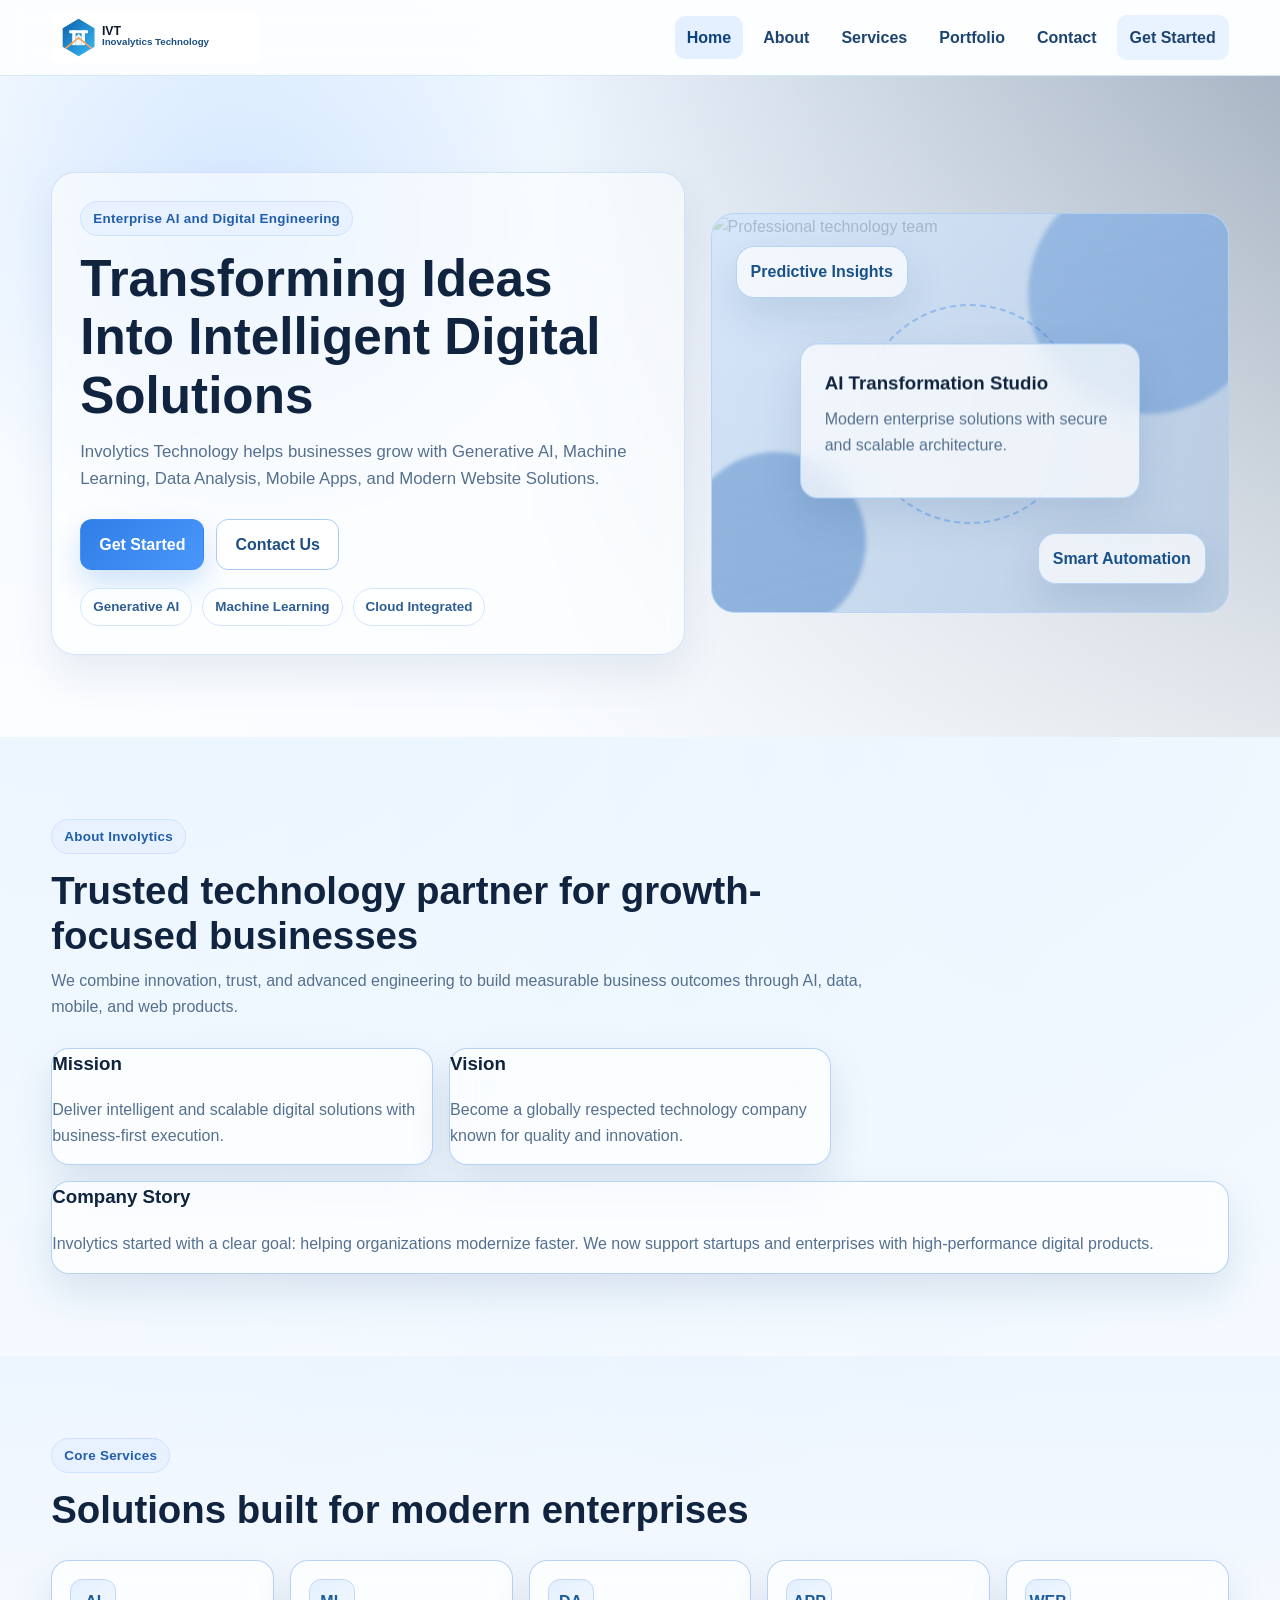
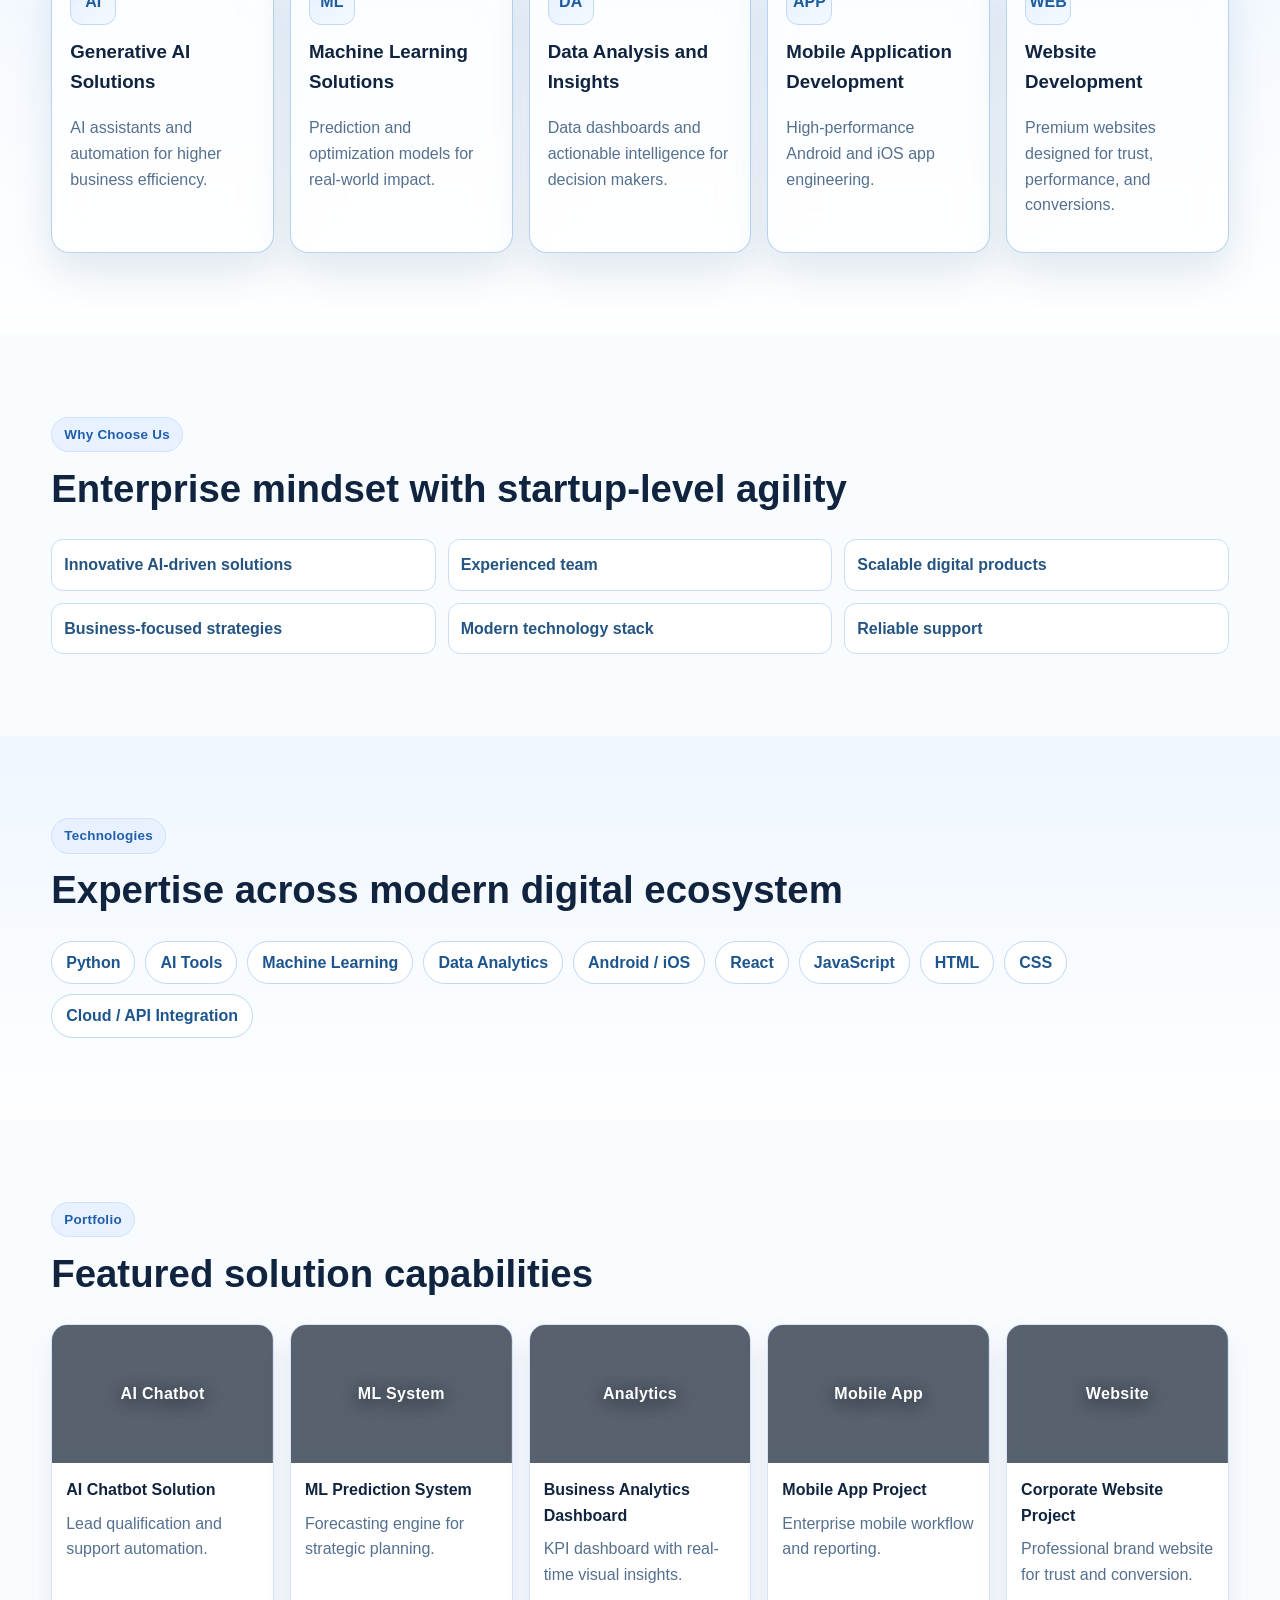
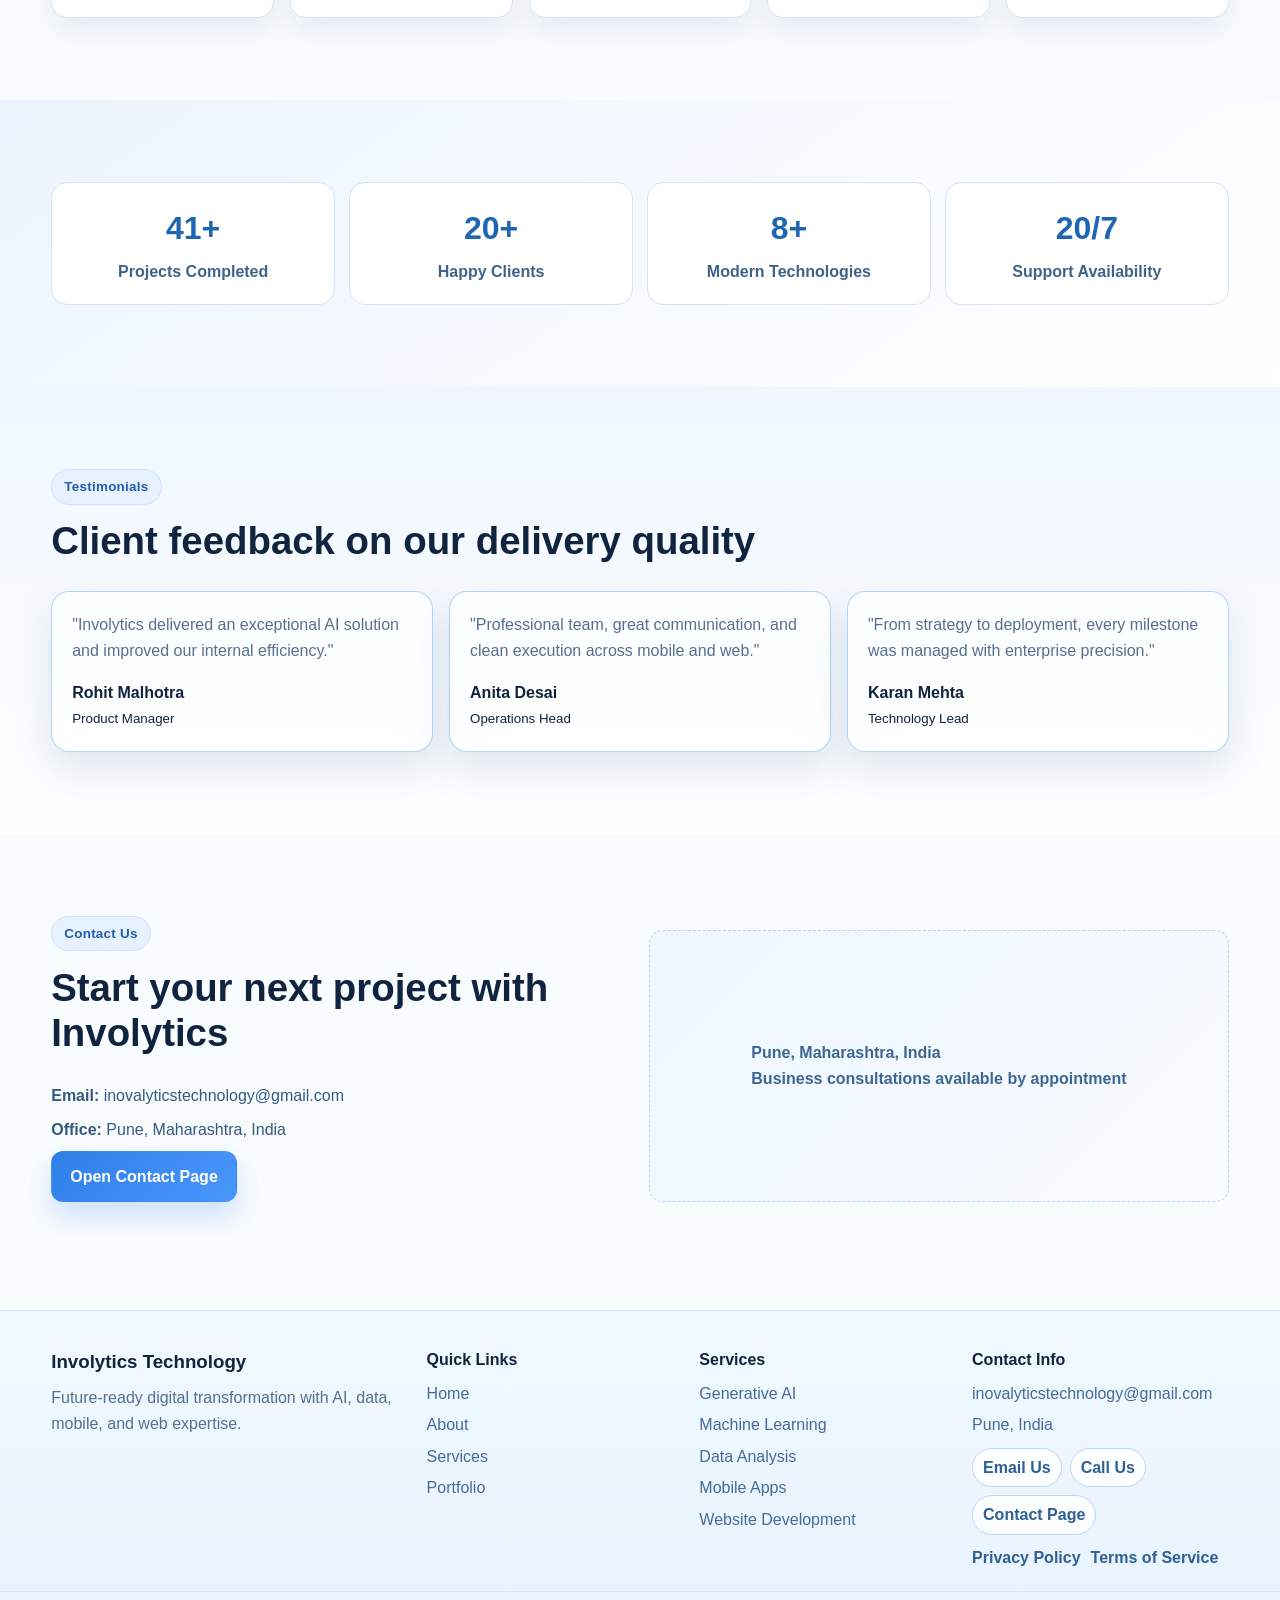
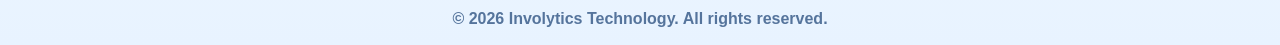
==== index.html @ a097fc25 "Add IVT website files" ====
<!DOCTYPE html>
<html lang="en">
<head>
  <meta charset="UTF-8" />
  <meta name="viewport" content="width=device-width, initial-scale=1.0" />
  <link rel="icon" type="image/svg+xml" href="images/logo.svg" />
  <title>Involytics Technology | Intelligent Digital Solutions</title>
  <meta name="description" content="Involytics Technology delivers Generative AI, Machine Learning, Data Analytics, Mobile Apps, and Website Development solutions." />
  <link rel="stylesheet" href="css/style.css?v=2" />
</head>
<body>
  <header class="site-header">
    <div class="container nav-wrap">
      <a href="index.html" class="brand" aria-label="Involytics Technology Home">
        <img src="images/logo.svg" alt="IVT logo" class="brand-logo" />
      </a>
      <button class="nav-toggle" type="button" data-nav-toggle aria-label="Open menu">Menu</button>
      <nav class="site-nav" data-nav>
        <a href="index.html">Home</a>
        <a href="about.html">About</a>
        <a href="services.html">Services</a>
        <a href="portfolio.html">Portfolio</a>
        <a href="contact.html">Contact</a>
        <a href="contact.html" class="btn btn-nav">Get Started</a>
      </nav>
    </div>
  </header>

  <main>
    <section class="hero section" id="home">
      <div class="container hero-grid">
        <div class="hero-content reveal">
          <p class="eyebrow">Enterprise AI and Digital Engineering</p>
          <h1>Transforming Ideas Into Intelligent Digital Solutions</h1>
          <p class="lead">Involytics Technology helps businesses grow with Generative AI, Machine Learning, Data Analysis, Mobile Apps, and Modern Website Solutions.</p>
          <div class="hero-actions">
            <a href="contact.html" class="btn btn-primary">Get Started</a>
            <a href="contact.html" class="btn btn-secondary">Contact Us</a>
          </div>
          <div class="hero-badges">
            <span>Generative AI</span>
            <span>Machine Learning</span>
            <span>Cloud Integrated</span>
          </div>
        </div>
        <div class="hero-visual reveal">
          <div class="blob blob-a"></div>
          <div class="blob blob-b"></div>
          <div class="glass-card visual-main">
            <h3>AI Transformation Studio</h3>
            <p>Modern enterprise solutions with secure and scalable architecture.</p>
          </div>
          <div class="glass-card visual-mini top">Predictive Insights</div>
          <div class="glass-card visual-mini bottom">Smart Automation</div>
          <img class="hero-photo" src="https://images.unsplash.com/photo-1552664730-d307ca884978?auto=format&fit=crop&w=1200&q=80" alt="Professional technology team" /><div class="ring"></div>
        </div>
      </div>
    </section>

    <section class="section">
      <div class="container">
        <div class="section-head reveal">
          <p class="eyebrow">About Involytics</p>
          <h2>Trusted technology partner for growth-focused businesses</h2>
          <p>We combine innovation, trust, and advanced engineering to build measurable business outcomes through AI, data, mobile, and web products.</p>
        </div>
        <div class="about-grid">
          <article class="glass-card reveal"><h3>Mission</h3><p>Deliver intelligent and scalable digital solutions with business-first execution.</p></article>
          <article class="glass-card reveal"><h3>Vision</h3><p>Become a globally respected technology company known for quality and innovation.</p></article>
          <article class="glass-card reveal about-story"><h3>Company Story</h3><p>Involytics started with a clear goal: helping organizations modernize faster. We now support startups and enterprises with high-performance digital products.</p></article>
        </div>
      </div>
    </section>

    <section class="section section-alt">
      <div class="container">
        <div class="section-head reveal">
          <p class="eyebrow">Core Services</p>
          <h2>Solutions built for modern enterprises</h2>
        </div>
        <div class="cards-grid service-grid">
          <article class="glass-card reveal service-card"><span class="icon">AI</span><h3>Generative AI Solutions</h3><p>AI assistants and automation for higher business efficiency.</p></article>
          <article class="glass-card reveal service-card"><span class="icon">ML</span><h3>Machine Learning Solutions</h3><p>Prediction and optimization models for real-world impact.</p></article>
          <article class="glass-card reveal service-card"><span class="icon">DA</span><h3>Data Analysis and Insights</h3><p>Data dashboards and actionable intelligence for decision makers.</p></article>
          <article class="glass-card reveal service-card"><span class="icon">APP</span><h3>Mobile Application Development</h3><p>High-performance Android and iOS app engineering.</p></article>
          <article class="glass-card reveal service-card"><span class="icon">WEB</span><h3>Website Development</h3><p>Premium websites designed for trust, performance, and conversions.</p></article>
        </div>
      </div>
    </section>

    <section class="section" id="why">
      <div class="container">
        <div class="section-head reveal">
          <p class="eyebrow">Why Choose Us</p>
          <h2>Enterprise mindset with startup-level agility</h2>
        </div>
        <div class="chips-grid reveal">
          <span>Innovative AI-driven solutions</span>
          <span>Experienced team</span>
          <span>Scalable digital products</span>
          <span>Business-focused strategies</span>
          <span>Modern technology stack</span>
          <span>Reliable support</span>
        </div>
      </div>
    </section>

    <section class="section section-alt" id="technologies">
      <div class="container">
        <div class="section-head reveal">
          <p class="eyebrow">Technologies</p>
          <h2>Expertise across modern digital ecosystem</h2>
        </div>
        <div class="tech-grid reveal">
          <span>Python</span><span>AI Tools</span><span>Machine Learning</span><span>Data Analytics</span><span>Android / iOS</span><span>React</span><span>JavaScript</span><span>HTML</span><span>CSS</span><span>Cloud / API Integration</span>
        </div>
      </div>
    </section>

    <section class="section" id="portfolio">
      <div class="container">
        <div class="section-head reveal">
          <p class="eyebrow">Portfolio</p>
          <h2>Featured solution capabilities</h2>
        </div>
        <div class="cards-grid portfolio-grid">
          <article class="project-card reveal"><div class="project-image" style="background-image:linear-gradient(rgba(7,22,42,.68),rgba(7,22,42,.68)),url('https://images.unsplash.com/photo-1531297484001-80022131f5a1?auto=format&fit=crop&w=1200&q=80')">AI Chatbot</div><div class="project-body"><h3>AI Chatbot Solution</h3><p>Lead qualification and support automation.</p></div></article>
          <article class="project-card reveal"><div class="project-image" style="background-image:linear-gradient(rgba(7,22,42,.68),rgba(7,22,42,.68)),url('https://images.unsplash.com/photo-1515879218367-8466d910aaa4?auto=format&fit=crop&w=1200&q=80')">ML System</div><div class="project-body"><h3>ML Prediction System</h3><p>Forecasting engine for strategic planning.</p></div></article>
          <article class="project-card reveal"><div class="project-image" style="background-image:linear-gradient(rgba(7,22,42,.68),rgba(7,22,42,.68)),url('https://images.unsplash.com/photo-1460925895917-afdab827c52f?auto=format&fit=crop&w=1200&q=80')">Analytics</div><div class="project-body"><h3>Business Analytics Dashboard</h3><p>KPI dashboard with real-time visual insights.</p></div></article>
          <article class="project-card reveal"><div class="project-image" style="background-image:linear-gradient(rgba(7,22,42,.68),rgba(7,22,42,.68)),url('https://images.unsplash.com/photo-1526498460520-4c246339dccb?auto=format&fit=crop&w=1200&q=80')">Mobile App</div><div class="project-body"><h3>Mobile App Project</h3><p>Enterprise mobile workflow and reporting.</p></div></article>
          <article class="project-card reveal"><div class="project-image" style="background-image:linear-gradient(rgba(7,22,42,.68),rgba(7,22,42,.68)),url('https://images.unsplash.com/photo-1461749280684-dccba630e2f6?auto=format&fit=crop&w=1200&q=80')">Website</div><div class="project-body"><h3>Corporate Website Project</h3><p>Professional brand website for trust and conversion.</p></div></article>
        </div>
      </div>
    </section>

    <section class="section stats-section" id="stats">
      <div class="container stats-grid reveal">
        <article class="stat-card"><h3 data-counter="50">0</h3><p>Projects Completed</p></article>
        <article class="stat-card"><h3 data-counter="25">0</h3><p>Happy Clients</p></article>
        <article class="stat-card"><h3 data-counter="10">0</h3><p>Modern Technologies</p></article>
        <article class="stat-card"><h3 data-counter="24">0</h3><p>Support Availability</p></article>
      </div>
    </section>

    <section class="section section-alt" id="testimonials">
      <div class="container">
        <div class="section-head reveal">
          <p class="eyebrow">Testimonials</p>
          <h2>Client feedback on our delivery quality</h2>
        </div>
        <div class="cards-grid testimonial-grid">
          <article class="glass-card reveal testimonial-card"><p>"Involytics delivered an exceptional AI solution and improved our internal efficiency."</p><h4>Rohit Malhotra</h4><small>Product Manager</small></article>
          <article class="glass-card reveal testimonial-card"><p>"Professional team, great communication, and clean execution across mobile and web."</p><h4>Anita Desai</h4><small>Operations Head</small></article>
          <article class="glass-card reveal testimonial-card"><p>"From strategy to deployment, every milestone was managed with enterprise precision."</p><h4>Karan Mehta</h4><small>Technology Lead</small></article>
        </div>
      </div>
    </section>

    <section class="section" id="contact-preview">
      <div class="container contact-grid">
        <div class="contact-info reveal">
          <div class="section-head"><p class="eyebrow">Contact Us</p><h2>Start your next project with Involytics</h2></div>
          <ul>
            <li><strong>Email:</strong> inovalyticstechnology@gmail.com</li>
            
            <li><strong>Office:</strong> Pune, Maharashtra, India</li>
          </ul>
          <a class="btn btn-primary" href="contact.html">Open Contact Page</a>
        </div>
        <div class="map-placeholder reveal">Pune, Maharashtra, India<br />Business consultations available by appointment</div>
      </div>
    </section>
  </main>

  <footer class="site-footer">
    <div class="container footer-grid">
      <div>
        <h3>Involytics Technology</h3>
        <p>Future-ready digital transformation with AI, data, mobile, and web expertise.</p>
      </div>
      <div>
        <h4>Quick Links</h4>
        <ul>
          <li><a href="index.html">Home</a></li>
          <li><a href="about.html">About</a></li>
          <li><a href="services.html">Services</a></li>
          <li><a href="portfolio.html">Portfolio</a></li>
        </ul>
      </div>
      <div>
        <h4>Services</h4>
        <ul>
          <li>Generative AI</li><li>Machine Learning</li><li>Data Analysis</li><li>Mobile Apps</li><li>Website Development</li>
        </ul>
      </div>
      <div>
        <h4>Contact Info</h4>
        <ul>
          <li>inovalyticstechnology@gmail.com</li>
          
          <li>Pune, India</li>
        </ul>
        <div class="social-row"><a href="mailto:inovalyticstechnology@gmail.com">Email Us</a><a href="tel:+919000000000">Call Us</a><a href="contact.html">Contact Page</a></div>
        <div class="legal-links"><a href="privacy.html">Privacy Policy</a><a href="terms.html">Terms of Service</a></div>
      </div>
    </div>
    <div class="copyright">&copy; 2026 Involytics Technology. All rights reserved.</div>
  </footer>

  <button class="back-to-top" data-back-to-top type="button" aria-label="Back to top">Top</button>
  <script src="js/main.js"></script>
</body>
</html>
---- css/style.css ----
:root {
  --bg: #f9fcff;
  --bg-soft: #f1f7ff;
  --surface: rgba(255, 255, 255, 0.7);
  --surface-strong: #ffffff;
  --text: #10243f;
  --muted: #55708f;
  --line: #d9e8f8;
  --primary: #2f7fe8;
  --primary-soft: #e8f1ff;
  --glow: rgba(47, 127, 232, 0.16);
  --shadow: 0 18px 42px rgba(19, 63, 112, 0.12);
}

* {
  box-sizing: border-box;
}

html {
  scroll-behavior: smooth;
}

body {
  margin: 0;
  font-family: "Segoe UI", "Helvetica Neue", Arial, sans-serif;
  color: var(--text);
  background: radial-gradient(circle at 8% 8%, #e9f4ff 0, transparent 30%),
    radial-gradient(circle at 85% 15%, #eef7ff 0, transparent 28%),
    var(--bg);
  line-height: 1.6;
}

a {
  color: inherit;
  text-decoration: none;
}

.container {
  width: min(1180px, 92%);
  margin: 0 auto;
}

.section {
  padding: 82px 0;
}

.section-alt {
  background: linear-gradient(180deg, rgba(227, 239, 255, 0.45), rgba(255, 255, 255, 0.85));
}

.section-head {
  max-width: 820px;
  margin-bottom: 28px;
}

.eyebrow {
  display: inline-flex;
  padding: 6px 12px;
  border-radius: 999px;
  background: var(--primary-soft);
  border: 1px solid #cfe2ff;
  color: #215eab;
  font-weight: 700;
  font-size: 0.84rem;
  letter-spacing: 0.02em;
}

h1,
h2,
h3,
h4,
p {
  margin-top: 0;
}

h1 {
  font-size: clamp(2rem, 4vw, 3.4rem);
  line-height: 1.14;
  margin-bottom: 14px;
}

h2 {
  font-size: clamp(1.7rem, 3vw, 2.5rem);
  line-height: 1.18;
  margin-bottom: 10px;
}

p {
  color: var(--muted);
}

.lead {
  font-size: 1.05rem;
  max-width: 700px;
}

.site-header {
  position: sticky;
  top: 0;
  z-index: 1200;
  backdrop-filter: blur(12px);
  background: rgba(255, 255, 255, 0.8);
  border-bottom: 1px solid rgba(194, 218, 246, 0.65);
}

.nav-wrap {
  display: flex;
  align-items: center;
  justify-content: space-between;
  gap: 14px;
  padding: 12px 0;
}

.brand {
  display: inline-flex;
  align-items: center;
}

.brand-logo {
  display: block;
  width: 208px;
  height: auto;
}

.site-nav {
  display: flex;
  align-items: center;
  gap: 8px;
}

.site-nav a {
  padding: 9px 12px;
  font-weight: 600;
  border-radius: 10px;
  color: #1d4470;
  transition: 0.24s ease;
}

.site-nav a:hover {
  background: #ecf4ff;
  color: #0d3f77;
}

.nav-toggle {
  display: none;
  border: 1px solid #b6d2f5;
  background: #f4f9ff;
  border-radius: 9px;
  padding: 8px 12px;
  color: #25588f;
  font-weight: 700;
}

.btn {
  display: inline-flex;
  align-items: center;
  justify-content: center;
  padding: 12px 18px;
  border-radius: 12px;
  font-weight: 700;
  border: 1px solid transparent;
  transition: transform 0.24s ease, box-shadow 0.24s ease, background 0.24s ease;
}

.btn:hover {
  transform: translateY(-1px);
}

.btn-primary {
  background: linear-gradient(135deg, #2f7fe8, #4a97fb);
  color: #fff;
  box-shadow: 0 14px 28px rgba(47, 127, 232, 0.22);
}

.btn-primary:hover {
  box-shadow: 0 18px 34px rgba(47, 127, 232, 0.32);
}

.btn-secondary {
  border-color: #a9cbf5;
  background: rgba(255, 255, 255, 0.8);
  color: #1e4f84;
}

.btn-nav {
  background: #e9f2ff;
  color: #1f4e83;
}

.hero {
  position: relative;
  overflow: hidden;
  isolation: isolate;
  padding-top: 96px;
}

.hero::before {
  content: "";
  position: absolute;
  inset: 0;
  background:
    linear-gradient(90deg, rgba(244, 249, 255, 0.92) 0%, rgba(235, 244, 255, 0.74) 42%, rgba(18, 44, 78, 0.44) 100%),
    url("https://images.unsplash.com/photo-1497366754035-f200968a6e72?auto=format&fit=crop&w=1600&q=80") center/cover no-repeat;
  opacity: 0.82;
  z-index: -2;
}

.hero::after {
  content: "";
  position: absolute;
  inset: 0;
  background:
    radial-gradient(circle at 18% 22%, rgba(92, 164, 255, 0.2), transparent 28%),
    linear-gradient(180deg, rgba(255, 255, 255, 0.08), rgba(255, 255, 255, 0.72));
  z-index: -1;
}

.hero-grid {
  display: grid;
  grid-template-columns: 1.1fr 0.9fr;
  gap: 26px;
  align-items: center;
}

.hero-content {
  padding: 28px;
  border: 1px solid rgba(196, 219, 245, 0.75);
  border-radius: 24px;
  background: rgba(255, 255, 255, 0.56);
  backdrop-filter: blur(10px);
  box-shadow: 0 20px 42px rgba(18, 57, 100, 0.08);
}

.hero-actions {
  display: flex;
  flex-wrap: wrap;
  gap: 12px;
  margin-top: 26px;
}

.hero-badges {
  display: flex;
  flex-wrap: wrap;
  gap: 10px;
  margin-top: 18px;
}

.hero-badges span {
  background: rgba(255, 255, 255, 0.68);
  border: 1px solid #d2e5ff;
  color: #2e5e95;
  padding: 7px 12px;
  border-radius: 999px;
  font-size: 0.84rem;
  font-weight: 700;
}

.hero-visual {
  position: relative;
  min-height: 400px;
  border-radius: 24px;
  overflow: hidden;
  background: linear-gradient(165deg, rgba(210, 229, 252, 0.7), rgba(128, 171, 219, 0.36));
  border: 1px solid rgba(175, 209, 245, 0.75);
}

.blob {
  position: absolute;
  border-radius: 50%;
  filter: blur(2px);
}

.blob-a {
  width: 240px;
  height: 240px;
  background: rgba(67, 129, 205, 0.38);
  top: -40px;
  right: -40px;
}

.blob-b {
  width: 180px;
  height: 180px;
  background: rgba(28, 96, 182, 0.34);
  bottom: -20px;
  left: -26px;
}

.ring {
  position: absolute;
  width: 220px;
  height: 220px;
  border-radius: 50%;
  border: 2px dashed rgba(47, 127, 232, 0.35);
  top: 90px;
  left: 50%;
  transform: translateX(-50%);
  animation: spin 24s linear infinite;
}

.glass-card {
  background: var(--surface);
  border: 1px solid rgba(175, 207, 242, 0.9);
  box-shadow: var(--shadow);
  backdrop-filter: blur(14px);
  border-radius: 18px;
}

.visual-main {
  position: absolute;
  width: min(82%, 340px);
  left: 50%;
  top: 52%;
  transform: translate(-50%, -50%);
  padding: 24px;
  z-index: 3;
}

.visual-main h3 {
  margin-bottom: 8px;
}

.visual-mini {
  position: absolute;
  padding: 12px 14px;
  font-weight: 700;
  color: #19518a;
  z-index: 4;
}

.visual-mini.top {
  top: 32px;
  left: 24px;
}

.visual-mini.bottom {
  bottom: 28px;
  right: 22px;
}

.about-grid {
  display: grid;
  grid-template-columns: repeat(3, minmax(0, 1fr));
  gap: 16px;
}

.about-story {
  grid-column: span 3;
}

.cards-grid {
  display: grid;
  grid-template-columns: repeat(3, minmax(0, 1fr));
  gap: 16px;
}

.service-grid {
  grid-template-columns: repeat(5, minmax(0, 1fr));
}

.service-card {
  padding: 18px;
}

.icon {
  width: 46px;
  height: 46px;
  display: grid;
  place-items: center;
  border-radius: 12px;
  background: linear-gradient(145deg, #e4f0ff, #f4f9ff);
  border: 1px solid #bfd9f7;
  color: #1e5d9d;
  font-weight: 800;
  margin-bottom: 12px;
}

.chips-grid {
  display: grid;
  grid-template-columns: repeat(3, minmax(0, 1fr));
  gap: 12px;
}

.chips-grid span {
  border: 1px solid #c9ddf5;
  background: #fff;
  border-radius: 12px;
  padding: 12px;
  font-weight: 600;
  color: #255480;
}

.tech-grid {
  display: flex;
  flex-wrap: wrap;
  gap: 10px;
}

.tech-grid span {
  border-radius: 999px;
  border: 1px solid #bfd8f7;
  padding: 8px 14px;
  background: #fff;
  color: #1d558e;
  font-weight: 700;
}

.portfolio-grid {
  grid-template-columns: repeat(5, minmax(0, 1fr));
}

.project-card {
  border: 1px solid #d4e5f8;
  background: #fff;
  border-radius: 16px;
  overflow: hidden;
  box-shadow: 0 14px 30px rgba(18, 57, 100, 0.08);
  transition: transform 0.24s ease, box-shadow 0.24s ease;
}

.project-card:hover {
  transform: translateY(-3px);
  box-shadow: 0 18px 34px rgba(18, 57, 100, 0.14);
}

.project-image {
  min-height: 138px;
  display: grid;
  place-items: center;
  text-align: center;
  font-weight: 800;
  letter-spacing: 0.02em;
  color: #ffffff;
  background: linear-gradient(135deg, #75b5ff, #2f7fe8);
}

.project-body {
  padding: 14px;
}

.project-body h3 {
  margin-bottom: 8px;
  font-size: 1rem;
}

.stats-section {
  background: linear-gradient(145deg, #ecf4ff, #ffffff);
}

.stats-grid {
  display: grid;
  grid-template-columns: repeat(4, minmax(0, 1fr));
  gap: 14px;
}

.stat-card {
  background: #fff;
  border-radius: 16px;
  border: 1px solid #d3e4f8;
  text-align: center;
  padding: 20px 14px;
}

.stat-card h3 {
  font-size: 2rem;
  color: #1e66b2;
  margin: 0;
}

.stat-card p {
  margin: 4px 0 0;
  color: #3f638a;
  font-weight: 600;
}

.testimonial-grid {
  grid-template-columns: repeat(3, minmax(0, 1fr));
}

.testimonial-card {
  padding: 20px;
}

.testimonial-card h4 {
  margin: 12px 0 0;
}

.contact-grid {
  display: grid;
  grid-template-columns: 1fr 1fr;
  gap: 18px;
}

.contact-info ul,
.site-footer ul {
  list-style: none;
  padding: 0;
  margin: 0;
}

.contact-info li {
  margin-bottom: 8px;
  color: #355a82;
}

.map-placeholder {
  margin-top: 14px;
  min-height: 180px;
  border-radius: 14px;
  border: 1px dashed #b6d2f5;
  background: linear-gradient(135deg, #eef6ff, #f8fbff);
  display: grid;
  place-items: center;
  color: #3d6693;
  font-weight: 700;
}

.contact-form {
  padding: 18px;
}

.contact-form label {
  font-weight: 700;
  color: #214f82;
  margin-bottom: 6px;
  display: block;
}

.contact-form input,
.contact-form select,
.contact-form textarea {
  width: 100%;
  border: 1px solid #bfd8f7;
  border-radius: 10px;
  padding: 10px 12px;
  font: inherit;
  margin-bottom: 11px;
  background: rgba(255, 255, 255, 0.95);
}

.site-footer {
  margin-top: 26px;
  background: linear-gradient(180deg, #f1f8ff, #e8f3ff);
  border-top: 1px solid #d2e5fa;
}

.footer-grid {
  padding: 36px 0 20px;
  display: grid;
  grid-template-columns: 1.4fr 1fr 1fr 1fr;
  gap: 16px;
}

.footer-grid h3,
.footer-grid h4 {
  margin-bottom: 8px;
}

.footer-grid li {
  margin-bottom: 6px;
  color: #456b96;
}

.social-row {
  display: flex;
  gap: 8px;
  flex-wrap: wrap;
  margin-top: 10px;
}

.social-row a {
  border: 1px solid #bdd6f5;
  border-radius: 999px;
  padding: 6px 10px;
  color: #2e5f95;
  font-weight: 600;
  background: rgba(255, 255, 255, 0.85);
}

.copyright {
  border-top: 1px solid #d3e5fb;
  text-align: center;
  color: #55749c;
  font-weight: 600;
  padding: 14px;
}

.back-to-top {
  position: fixed;
  right: 18px;
  bottom: 18px;
  width: 44px;
  height: 44px;
  border: 0;
  border-radius: 12px;
  background: linear-gradient(135deg, #2f7fe8, #4b95f6);
  color: #fff;
  font-weight: 700;
  box-shadow: 0 12px 26px rgba(47, 127, 232, 0.3);
  opacity: 0;
  visibility: hidden;
  transform: translateY(12px);
  transition: 0.28s ease;
  z-index: 1300;
}

.back-to-top.show {
  opacity: 1;
  visibility: visible;
  transform: translateY(0);
}

.reveal {
  opacity: 0;
  transform: translateY(22px);
  transition: opacity 0.75s ease, transform 0.75s ease;
}

.reveal.is-visible {
  opacity: 1;
  transform: translateY(0);
}

@keyframes spin {
  to {
    transform: translateX(-50%) rotate(360deg);
  }
}

@media (max-width: 1180px) {
  .service-grid,
  .portfolio-grid {
    grid-template-columns: repeat(3, minmax(0, 1fr));
  }
}

@media (max-width: 980px) {
  .hero-grid,
  .contact-grid,
  .about-grid,
  .cards-grid,
  .service-grid,
  .chips-grid,
  .stats-grid,
  .testimonial-grid,
  .portfolio-grid,
  .footer-grid {
    grid-template-columns: repeat(2, minmax(0, 1fr));
  }

  .about-story {
    grid-column: span 2;
  }

  .site-nav {
    position: absolute;
    top: 66px;
    right: 4%;
    left: 4%;
    display: none;
    flex-direction: column;
    align-items: stretch;
    background: rgba(255, 255, 255, 0.98);
    border: 1px solid #c5dbf8;
    border-radius: 12px;
    padding: 10px;
    box-shadow: var(--shadow);
  }

  .site-nav.open {
    display: flex;
  }

  .nav-toggle {
    display: inline-flex;
  }
}

@media (max-width: 680px) {
  .section {
    padding: 62px 0;
  }

  .hero {
    padding-top: 72px;
  }

  .hero-grid,
  .contact-grid,
  .about-grid,
  .cards-grid,
  .service-grid,
  .chips-grid,
  .stats-grid,
  .testimonial-grid,
  .portfolio-grid,
  .footer-grid {
    grid-template-columns: 1fr;
  }

  .about-story {
    grid-column: span 1;
  }

  .hero-visual {
    min-height: 320px;
  }
}

.inner-hero {
  background: linear-gradient(180deg, rgba(234, 244, 255, 0.7), rgba(255, 255, 255, 0.95));
  border-bottom: 1px solid #d9e8f8;
  padding-top: 96px;
}

.site-nav a.active {
  background: #e4f0ff;
  color: #0e427d;
}

.legal-links {
  display: flex;
  flex-wrap: wrap;
  gap: 10px;
  margin-top: 10px;
}

.legal-links a {
  color: #2e5f95;
  font-weight: 600;
}

.legal-page {
  padding: 22px;
}

.legal-page h3 {
  margin: 16px 0 8px;
  color: #174f88;
}

.legal-page p {
  margin-bottom: 0;
}

.hero-photo {
  position: absolute;
  inset: 0;
  width: 100%;
  height: 100%;
  object-fit: cover;
  opacity: 0.22;
  filter: saturate(0.9) contrast(1.02);
}

.project-image {
  background-size: cover;
  background-position: center;
  text-shadow: 0 3px 16px rgba(0,0,0,0.68);
}





@media (max-width: 680px) {
  .brand-logo {
    width: 168px;
  }
}
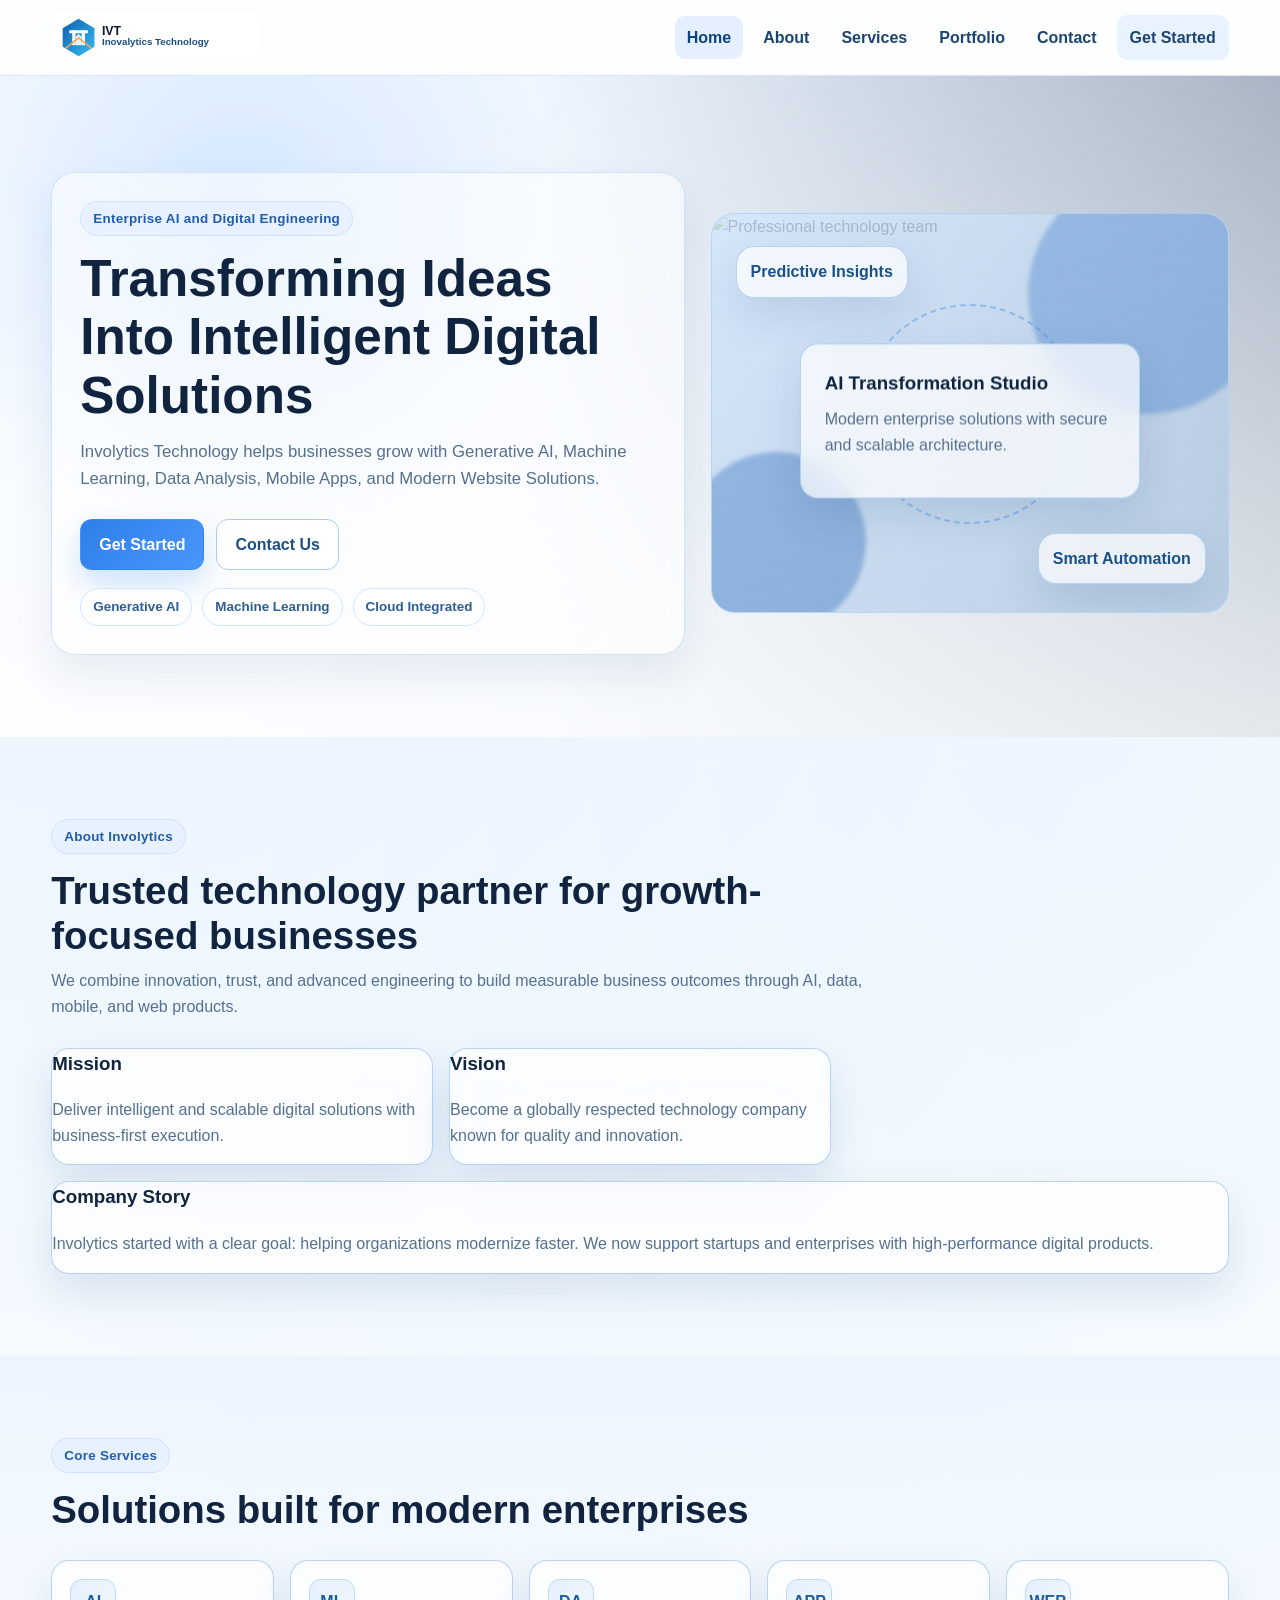
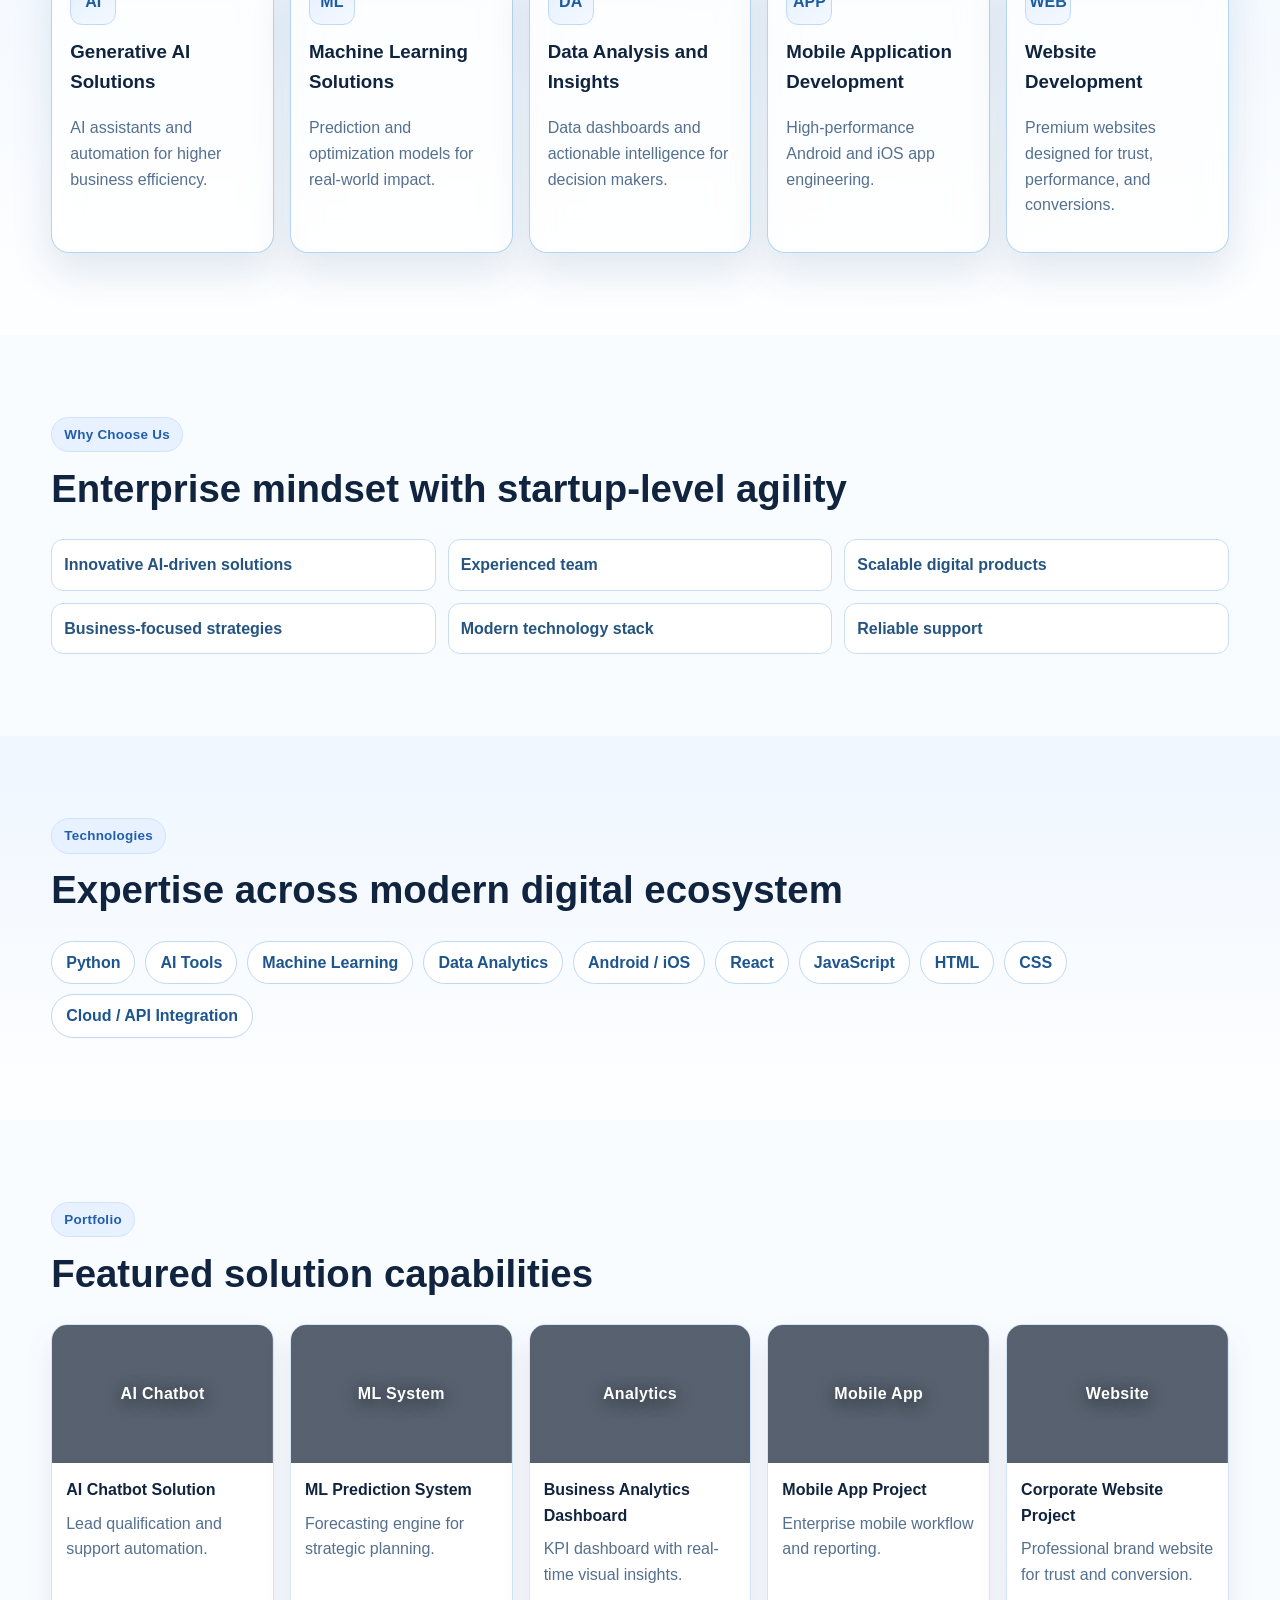
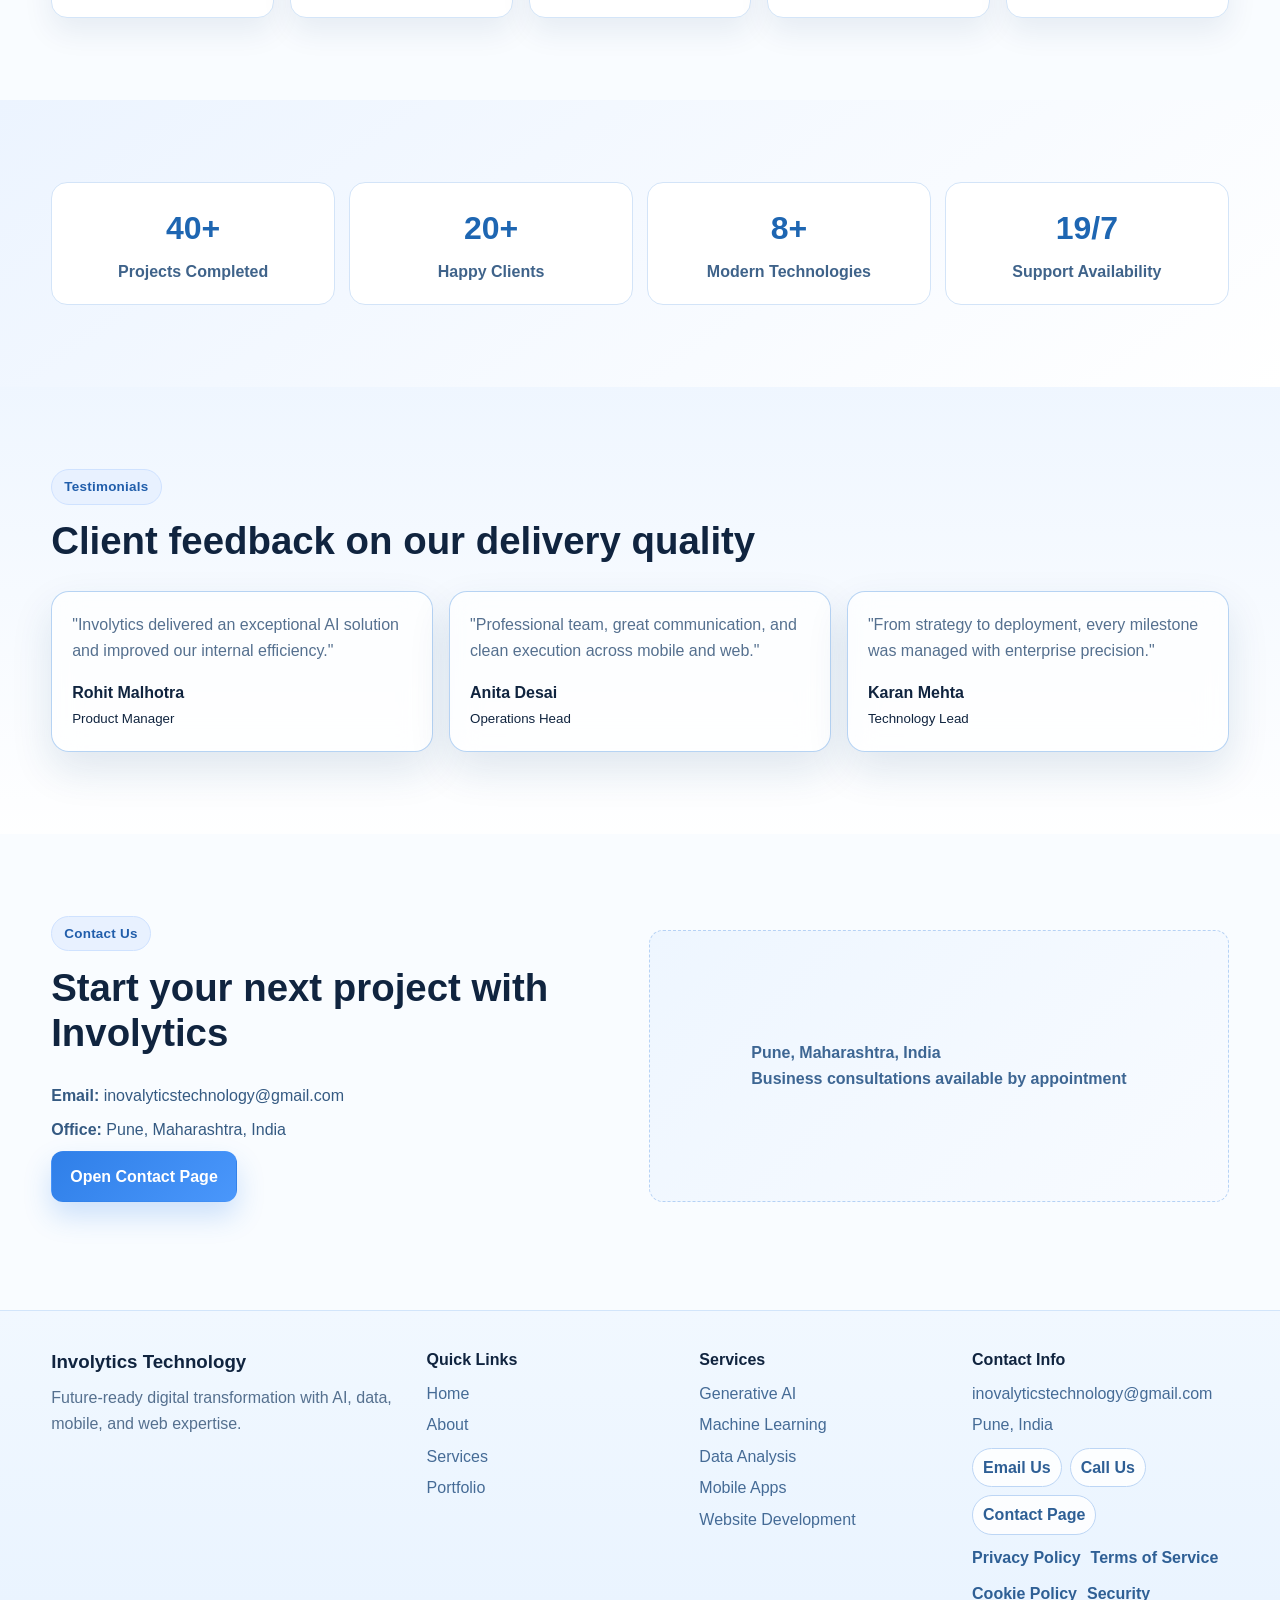
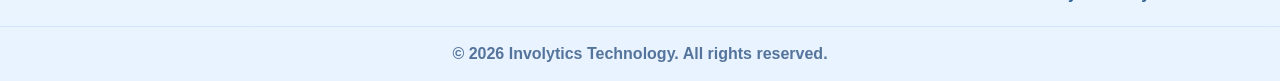
==== commit 6c3a3723: "Expand legal and compliance pages" ====
--- a/index.html
+++ b/index.html
@@ -201,7 +201,7 @@
           <li>Pune, India</li>
         </ul>
         <div class="social-row"><a href="mailto:inovalyticstechnology@gmail.com">Email Us</a><a href="tel:+919000000000">Call Us</a><a href="contact.html">Contact Page</a></div>
-        <div class="legal-links"><a href="privacy.html">Privacy Policy</a><a href="terms.html">Terms of Service</a></div>
+        <div class="legal-links"><a href="privacy.html">Privacy Policy</a><a href="terms.html">Terms of Service</a><a href="cookies.html">Cookie Policy</a><a href="security.html">Security</a></div>
       </div>
     </div>
     <div class="copyright">&copy; 2026 Involytics Technology. All rights reserved.</div>
@@ -225,3 +225,4 @@
 
 
 
+
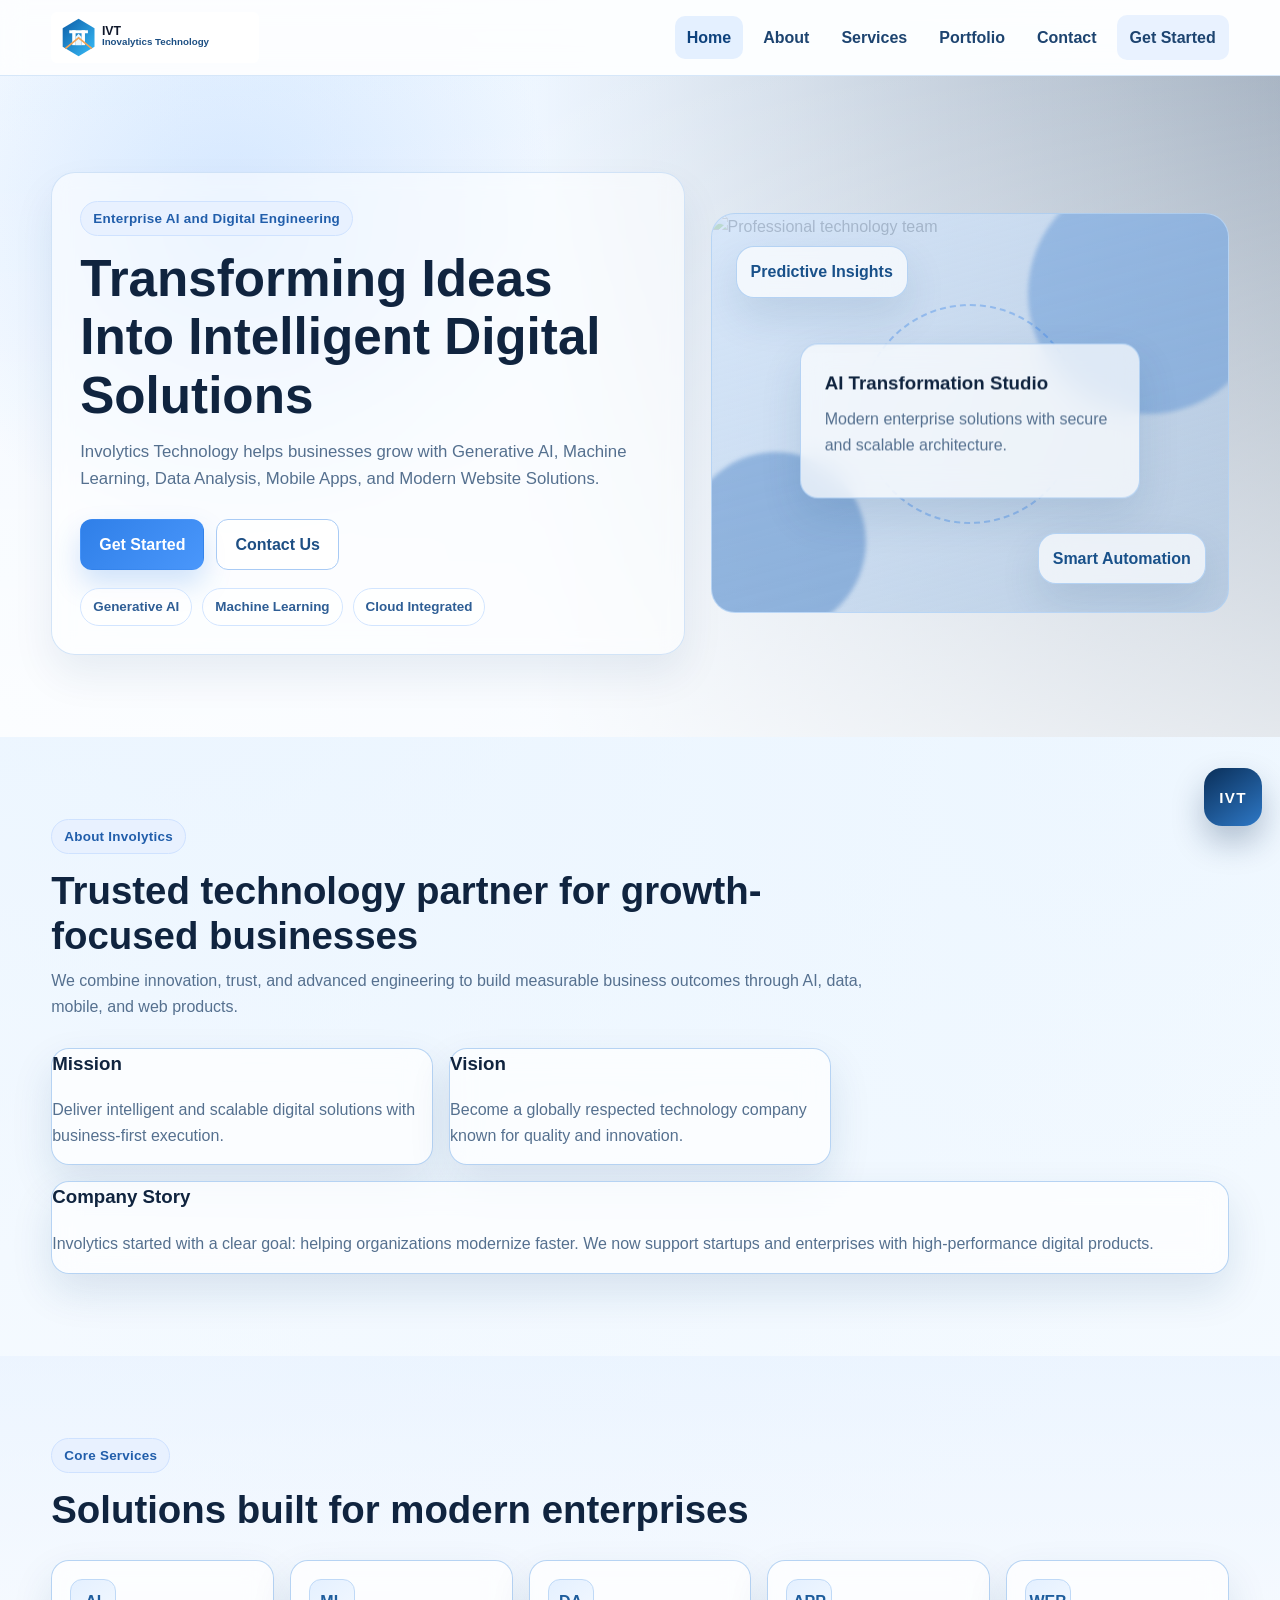
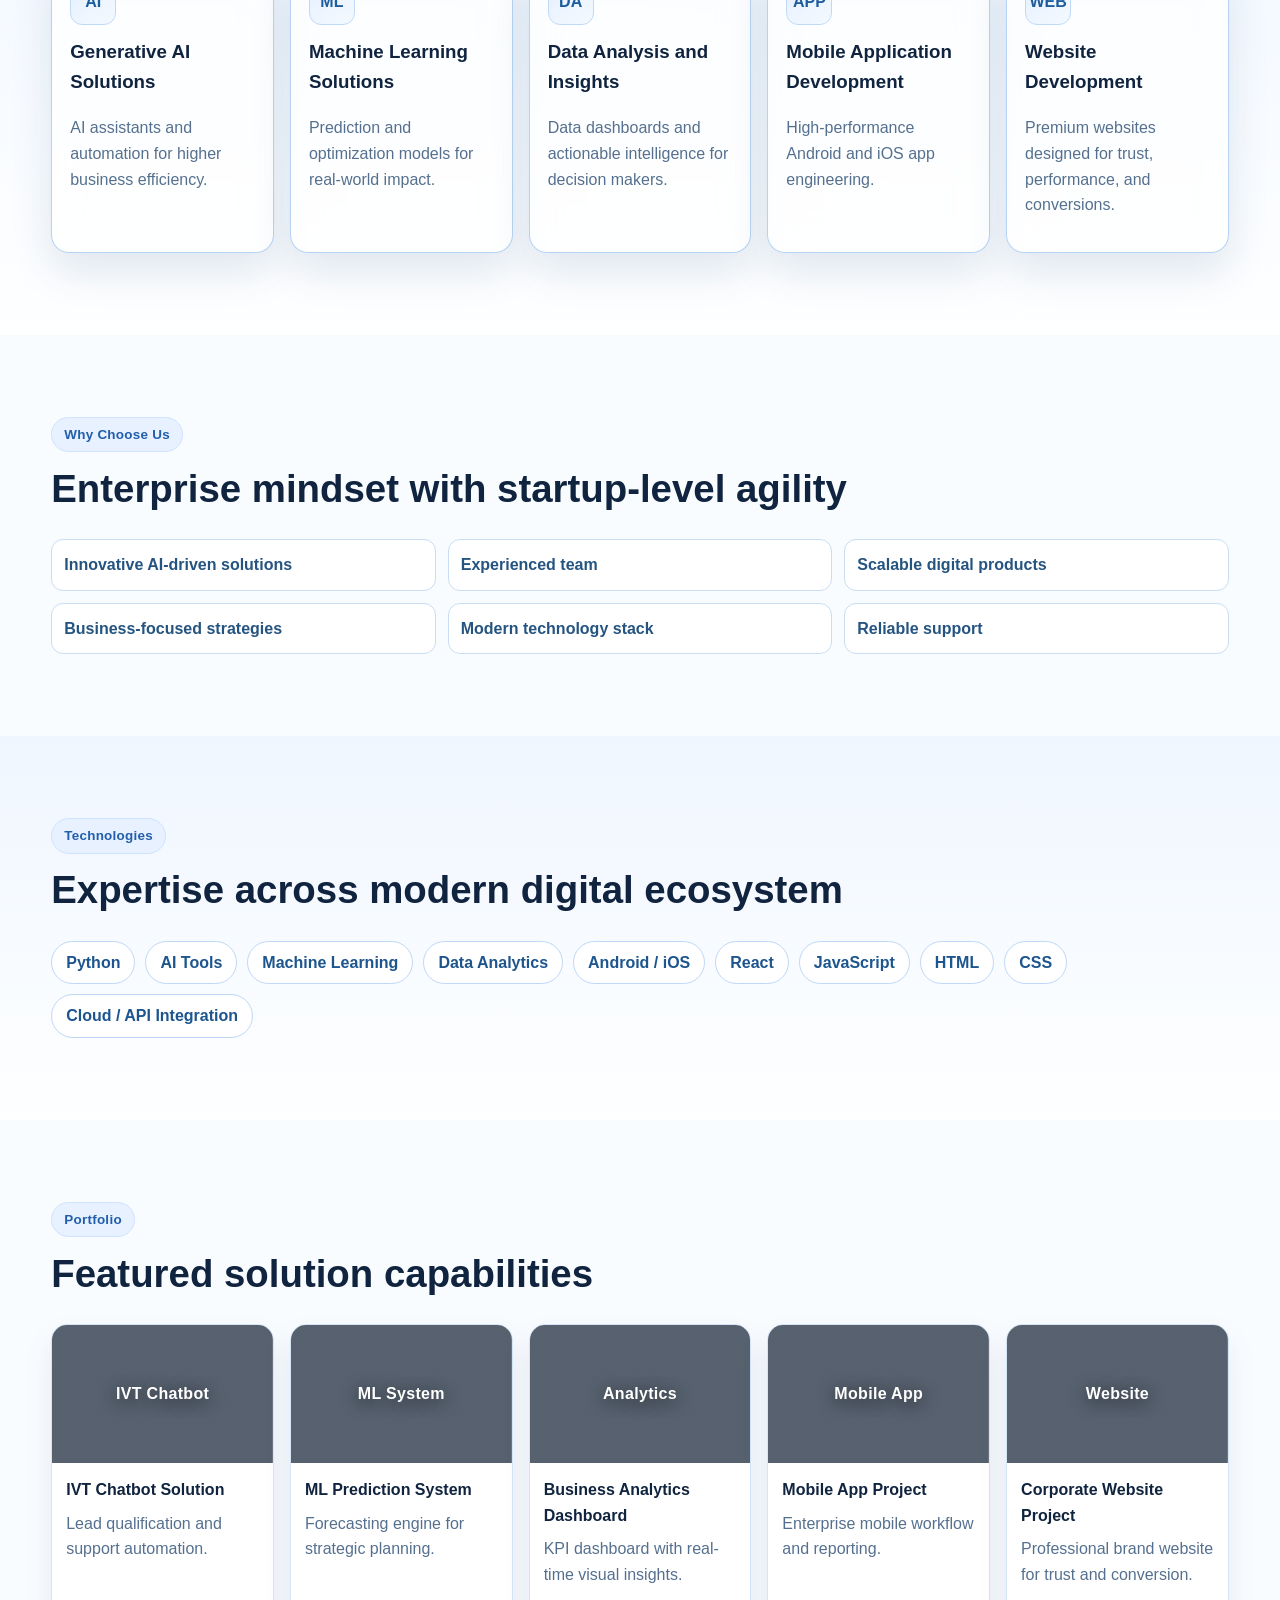
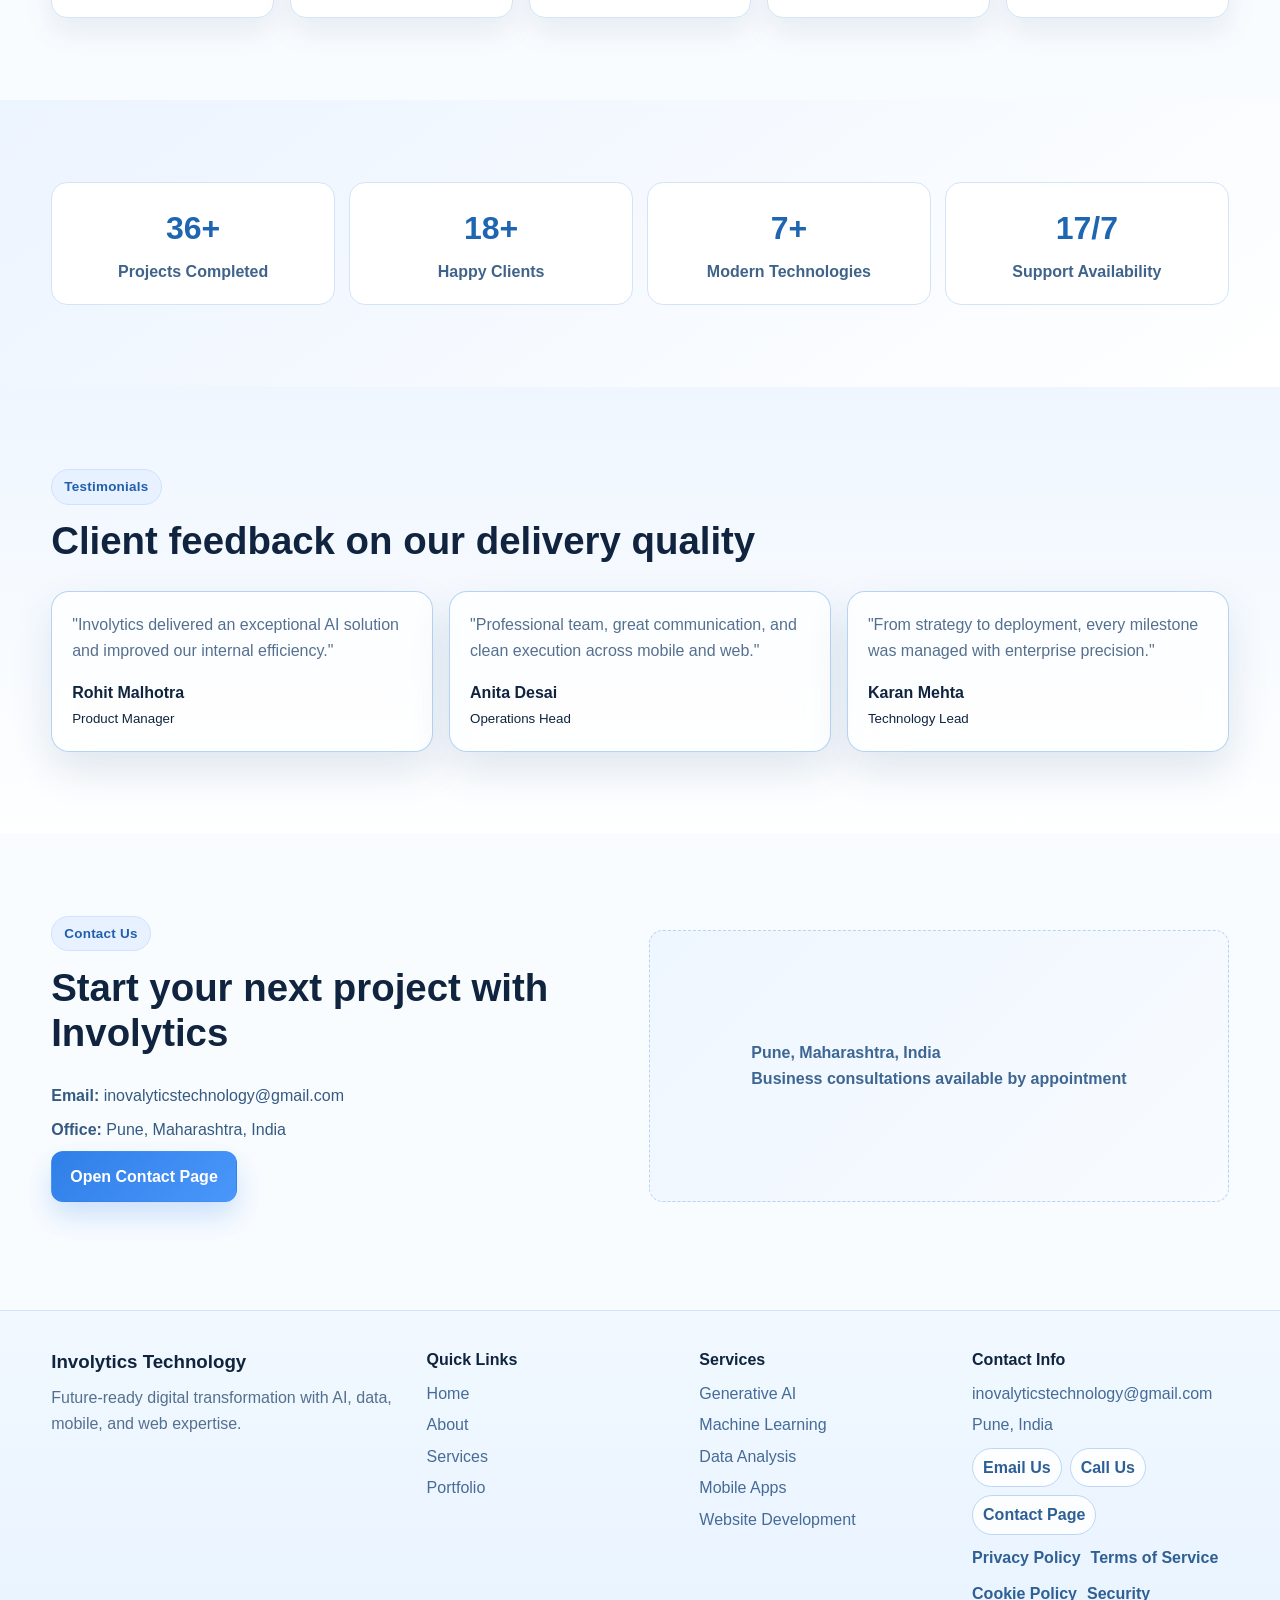
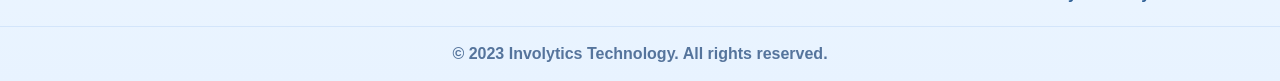
==== commit b725cb95: "Update company year and add IVT chatbot" ====
--- a/index.html
+++ b/index.html
@@ -124,7 +124,7 @@
           <h2>Featured solution capabilities</h2>
         </div>
         <div class="cards-grid portfolio-grid">
-          <article class="project-card reveal"><div class="project-image" style="background-image:linear-gradient(rgba(7,22,42,.68),rgba(7,22,42,.68)),url('https://images.unsplash.com/photo-1531297484001-80022131f5a1?auto=format&fit=crop&w=1200&q=80')">AI Chatbot</div><div class="project-body"><h3>AI Chatbot Solution</h3><p>Lead qualification and support automation.</p></div></article>
+          <article class="project-card reveal"><div class="project-image" style="background-image:linear-gradient(rgba(7,22,42,.68),rgba(7,22,42,.68)),url('https://images.unsplash.com/photo-1531297484001-80022131f5a1?auto=format&fit=crop&w=1200&q=80')">IVT Chatbot</div><div class="project-body"><h3>IVT Chatbot Solution</h3><p>Lead qualification and support automation.</p></div></article>
           <article class="project-card reveal"><div class="project-image" style="background-image:linear-gradient(rgba(7,22,42,.68),rgba(7,22,42,.68)),url('https://images.unsplash.com/photo-1515879218367-8466d910aaa4?auto=format&fit=crop&w=1200&q=80')">ML System</div><div class="project-body"><h3>ML Prediction System</h3><p>Forecasting engine for strategic planning.</p></div></article>
           <article class="project-card reveal"><div class="project-image" style="background-image:linear-gradient(rgba(7,22,42,.68),rgba(7,22,42,.68)),url('https://images.unsplash.com/photo-1460925895917-afdab827c52f?auto=format&fit=crop&w=1200&q=80')">Analytics</div><div class="project-body"><h3>Business Analytics Dashboard</h3><p>KPI dashboard with real-time visual insights.</p></div></article>
           <article class="project-card reveal"><div class="project-image" style="background-image:linear-gradient(rgba(7,22,42,.68),rgba(7,22,42,.68)),url('https://images.unsplash.com/photo-1526498460520-4c246339dccb?auto=format&fit=crop&w=1200&q=80')">Mobile App</div><div class="project-body"><h3>Mobile App Project</h3><p>Enterprise mobile workflow and reporting.</p></div></article>
@@ -204,9 +204,25 @@
         <div class="legal-links"><a href="privacy.html">Privacy Policy</a><a href="terms.html">Terms of Service</a><a href="cookies.html">Cookie Policy</a><a href="security.html">Security</a></div>
       </div>
     </div>
-    <div class="copyright">&copy; 2026 Involytics Technology. All rights reserved.</div>
+    <div class="copyright">&copy; 2023 Involytics Technology. All rights reserved.</div>
   </footer>
 
+    <button class="chatbot-toggle" type="button" data-chatbot-toggle aria-label="Open IVT chatbot">IVT</button>
+  <div class="chatbot-panel" data-chatbot-panel>
+    <div class="chatbot-head"><strong>IVT Chatbot</strong><span>Ask about services, pricing, and project planning</span></div>
+    <div class="chatbot-messages" data-chatbot-messages>
+      <div class="chatbot-message chatbot-bot">Hi, I am the IVT assistant. How can I help you today?</div>
+    </div>
+    <div class="chatbot-quick">
+      <button type="button" data-chatbot-question="What services does IVT offer?">Services</button>
+      <button type="button" data-chatbot-question="How can I contact IVT?">Contact</button>
+      <button type="button" data-chatbot-question="Do you build chatbots and websites?">Solutions</button>
+    </div>
+    <form class="chatbot-form" data-chatbot-form>
+      <input type="text" data-chatbot-input placeholder="Ask IVT something..." />
+      <button type="submit">Send</button>
+    </form>
+  </div>
   <button class="back-to-top" data-back-to-top type="button" aria-label="Back to top">Top</button>
   <script src="js/main.js"></script>
 </body>
@@ -226,3 +242,4 @@
 
 
 
+
--- a/css/style.css
+++ b/css/style.css
@@ -769,3 +769,132 @@
   }
 }
 
+
+.chatbot-toggle {
+  position: fixed;
+  right: 18px;
+  bottom: 74px;
+  width: 58px;
+  height: 58px;
+  border: 0;
+  border-radius: 18px;
+  background: linear-gradient(145deg, #0a2f59, #2e78c6);
+  color: #fff;
+  font-weight: 800;
+  font-size: 0.95rem;
+  letter-spacing: 0.08em;
+  box-shadow: 0 16px 32px rgba(9, 43, 82, 0.28);
+  z-index: 1300;
+}
+
+.chatbot-panel {
+  position: fixed;
+  right: 18px;
+  bottom: 142px;
+  width: min(360px, calc(100vw - 28px));
+  border-radius: 22px;
+  background: rgba(255, 255, 255, 0.96);
+  border: 1px solid #c9ddf5;
+  box-shadow: 0 24px 48px rgba(12, 45, 82, 0.18);
+  overflow: hidden;
+  opacity: 0;
+  visibility: hidden;
+  transform: translateY(16px);
+  transition: 0.26s ease;
+  z-index: 1300;
+}
+
+.chatbot-panel.open {
+  opacity: 1;
+  visibility: visible;
+  transform: translateY(0);
+}
+
+.chatbot-head {
+  padding: 16px 18px 12px;
+  background: linear-gradient(145deg, #0a2f59, #2e78c6);
+  color: #fff;
+}
+
+.chatbot-head strong {
+  display: block;
+  font-size: 1rem;
+}
+
+.chatbot-head span {
+  font-size: 0.84rem;
+  opacity: 0.88;
+}
+
+.chatbot-messages {
+  max-height: 270px;
+  overflow-y: auto;
+  padding: 16px;
+  background: #f8fbff;
+}
+
+.chatbot-message {
+  max-width: 88%;
+  padding: 10px 12px;
+  border-radius: 14px;
+  margin-bottom: 10px;
+  font-size: 0.93rem;
+  line-height: 1.5;
+}
+
+.chatbot-bot {
+  background: #e9f2ff;
+  color: #20476f;
+  border-top-left-radius: 6px;
+}
+
+.chatbot-user {
+  margin-left: auto;
+  background: #0d3f77;
+  color: #fff;
+  border-top-right-radius: 6px;
+}
+
+.chatbot-quick {
+  display: flex;
+  flex-wrap: wrap;
+  gap: 8px;
+  padding: 0 16px 16px;
+  background: #f8fbff;
+}
+
+.chatbot-quick button {
+  border: 1px solid #bfd8f7;
+  background: #fff;
+  color: #275687;
+  border-radius: 999px;
+  padding: 8px 12px;
+  font: inherit;
+  font-size: 0.84rem;
+  font-weight: 700;
+}
+
+.chatbot-form {
+  display: flex;
+  gap: 8px;
+  padding: 14px 16px 16px;
+  border-top: 1px solid #dceafa;
+  background: #fff;
+}
+
+.chatbot-form input {
+  flex: 1;
+  border: 1px solid #bfd8f7;
+  border-radius: 12px;
+  padding: 10px 12px;
+  font: inherit;
+}
+
+.chatbot-form button {
+  border: 0;
+  border-radius: 12px;
+  background: linear-gradient(145deg, #0a2f59, #2e78c6);
+  color: #fff;
+  padding: 0 14px;
+  font-weight: 700;
+}
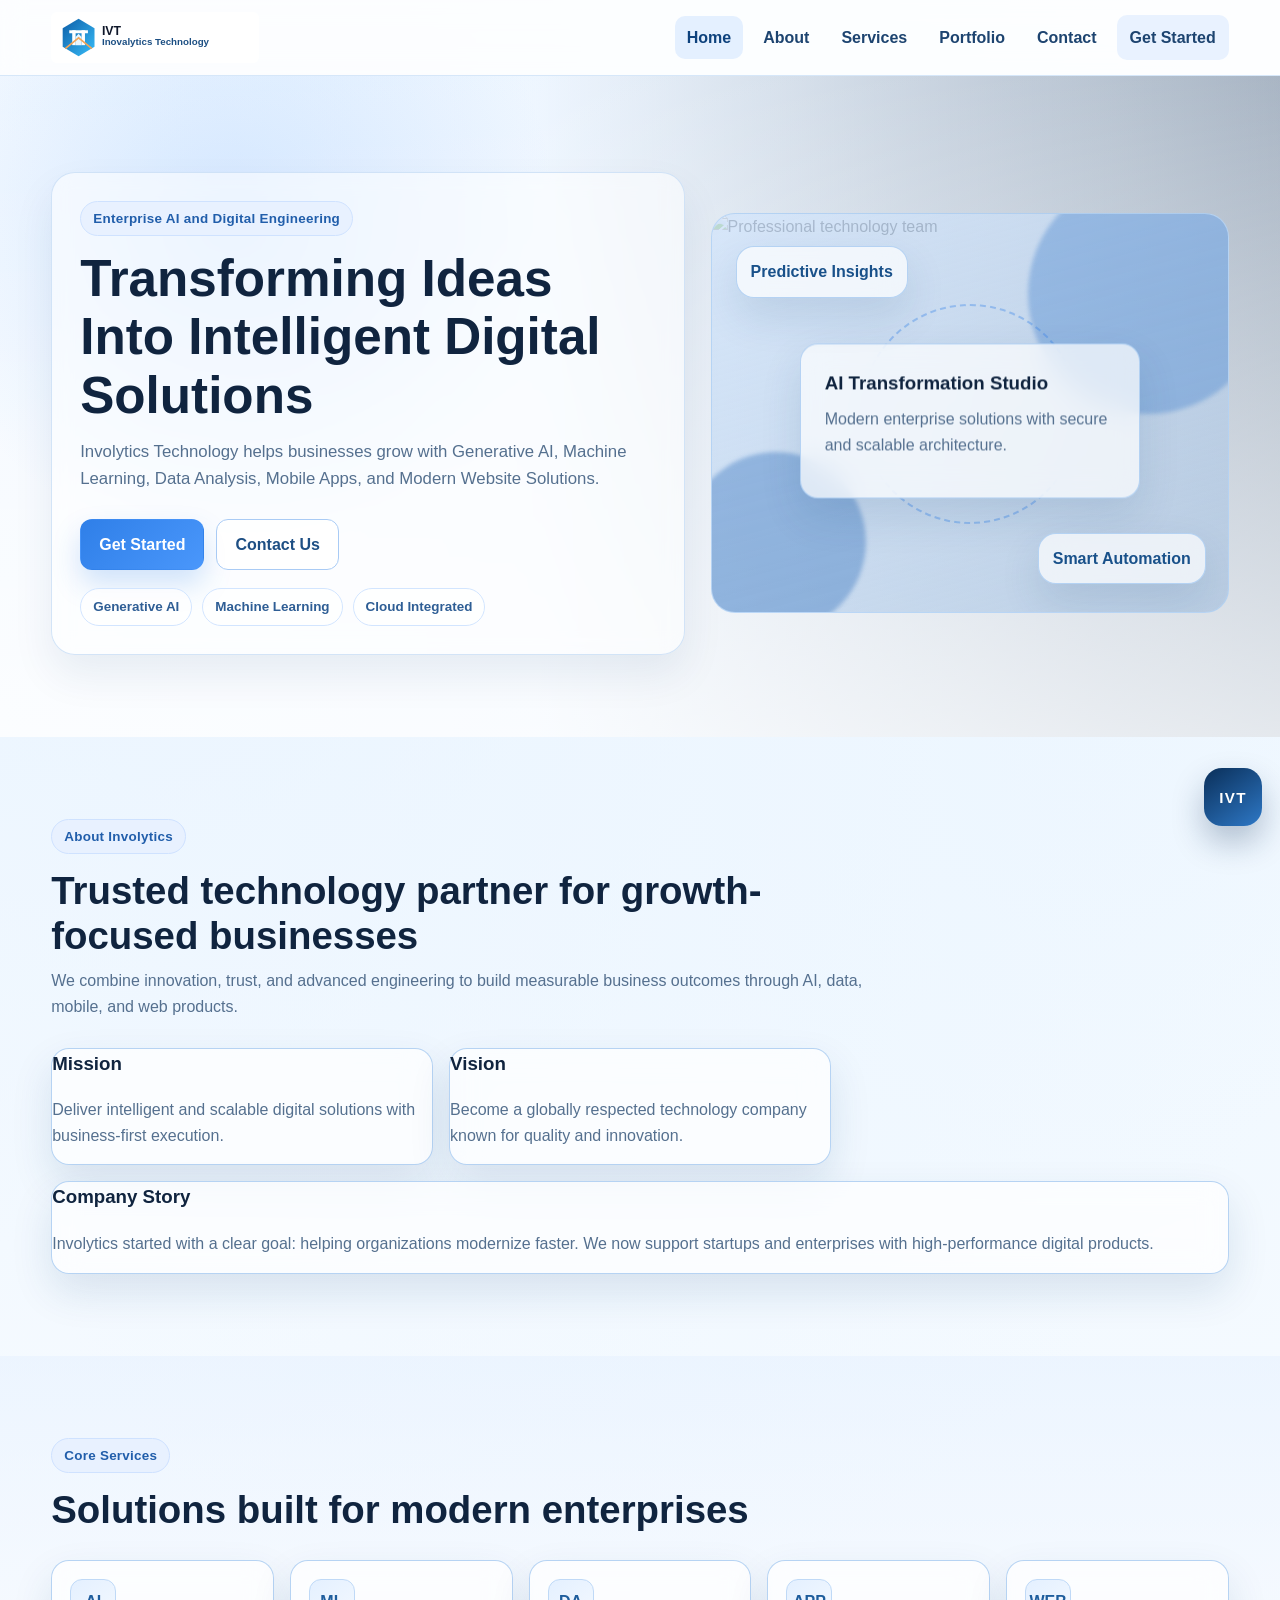
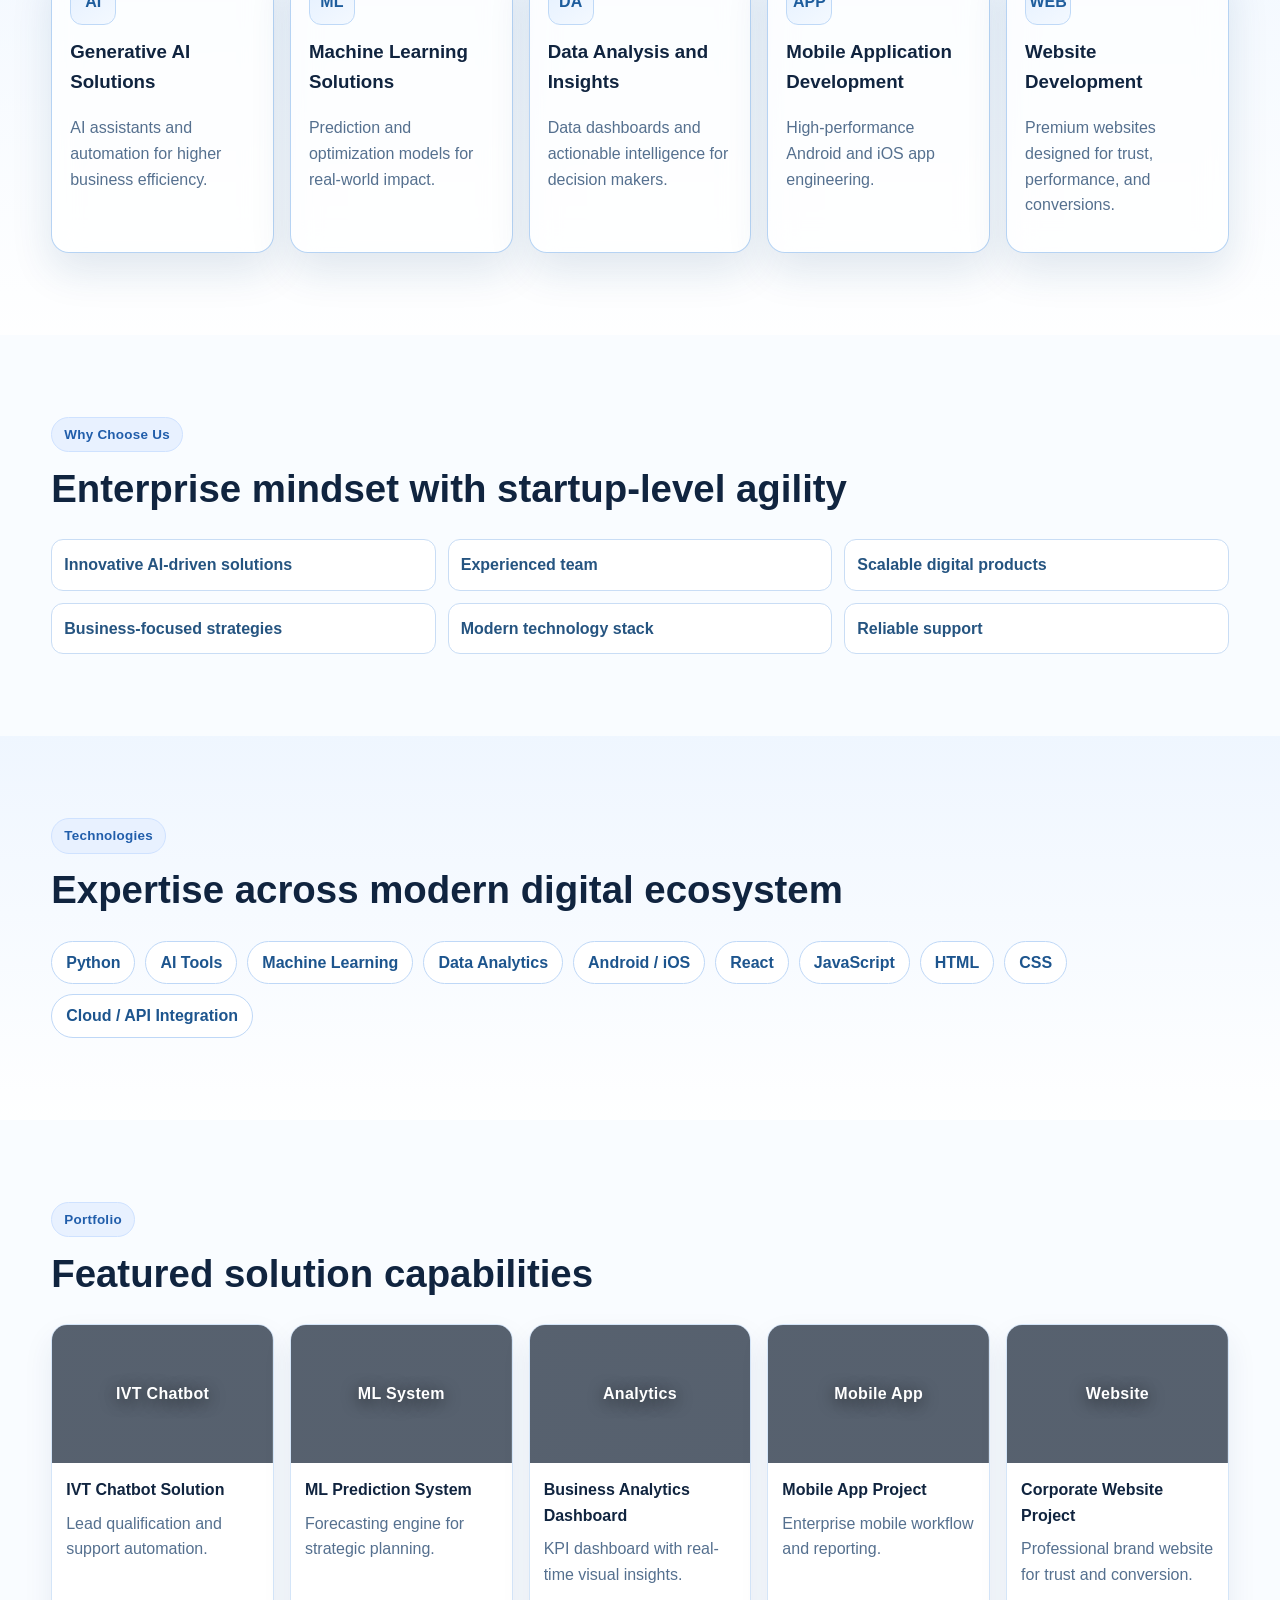
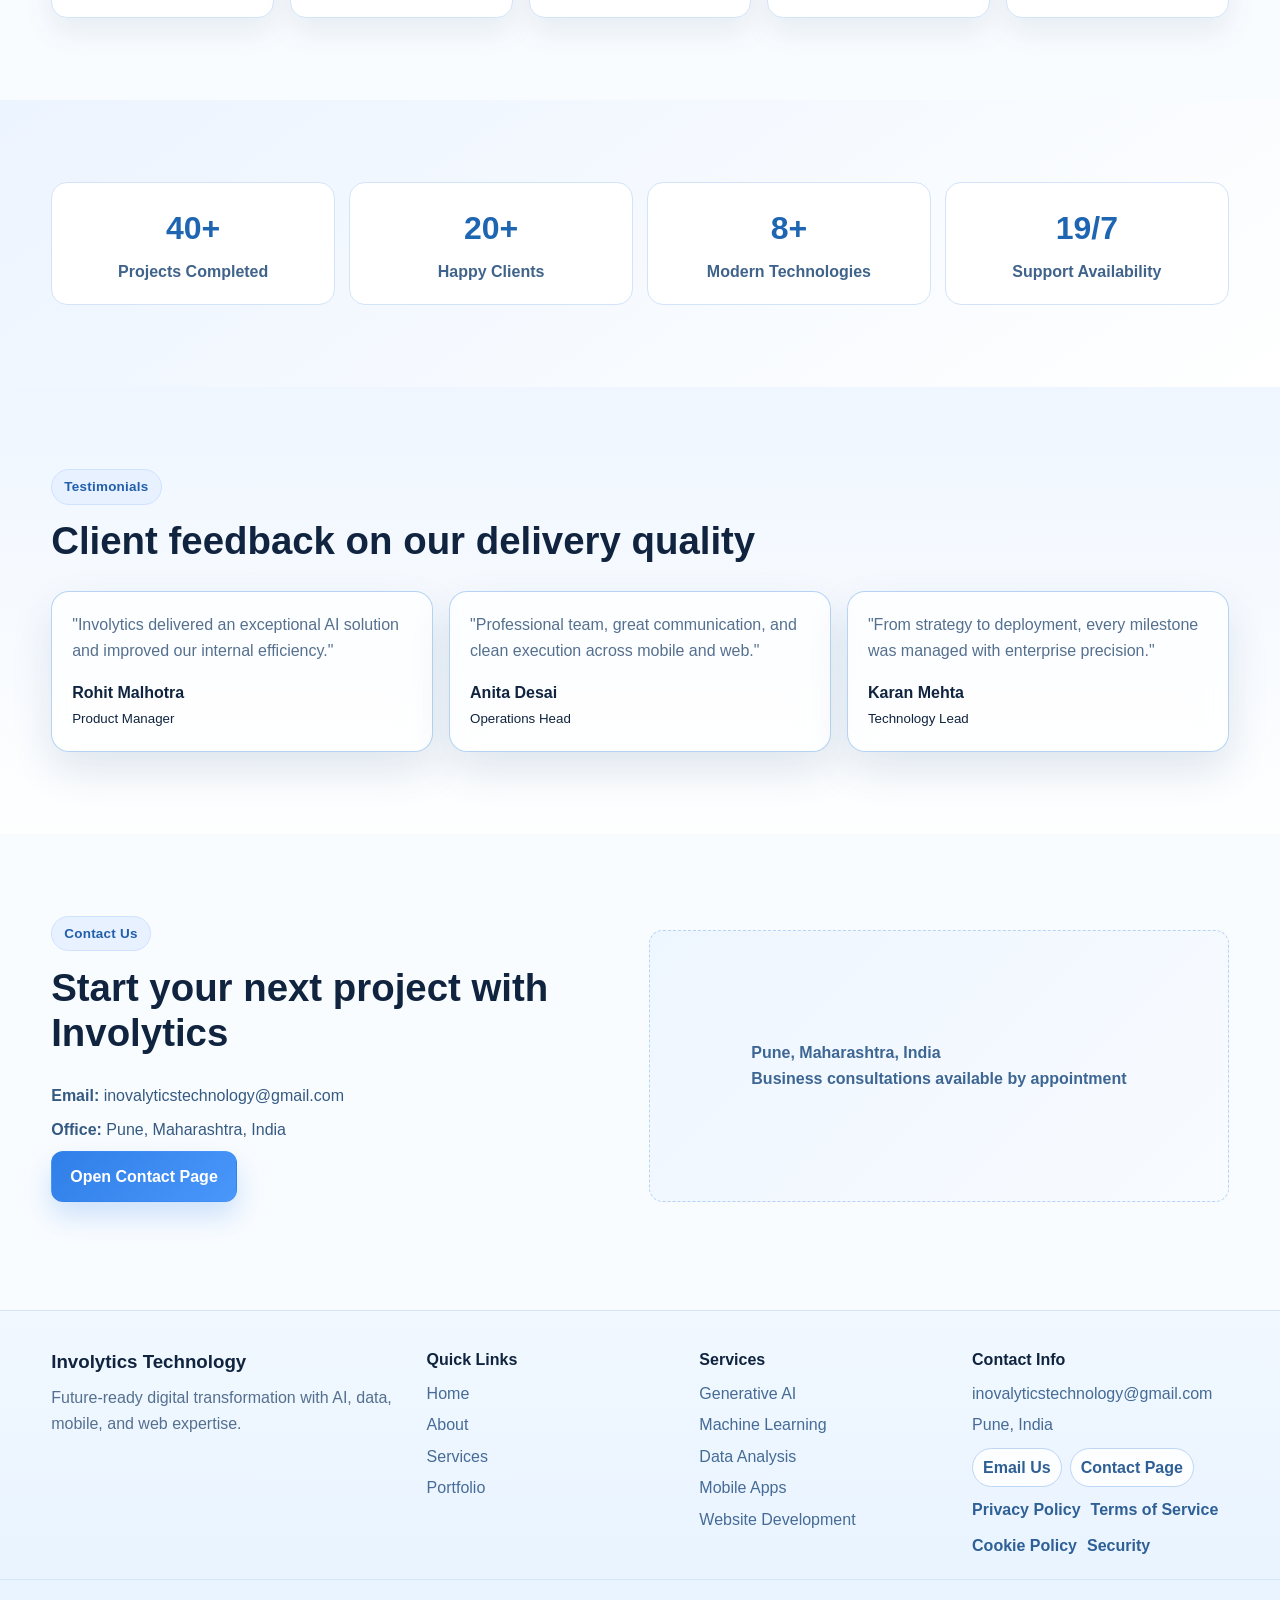
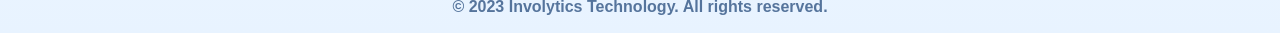
==== commit 33be6c71: "Prepare GitHub Pages deployment" ====
--- a/index.html
+++ b/index.html
@@ -1,4 +1,4 @@
-<!DOCTYPE html>
+﻿<!DOCTYPE html>
 <html lang="en">
 <head>
   <meta charset="UTF-8" />
@@ -200,7 +200,7 @@
           
           <li>Pune, India</li>
         </ul>
-        <div class="social-row"><a href="mailto:inovalyticstechnology@gmail.com">Email Us</a><a href="tel:+919000000000">Call Us</a><a href="contact.html">Contact Page</a></div>
+        <div class="social-row"><a href="mailto:inovalyticstechnology@gmail.com">Email Us</a><a href="contact.html">Contact Page</a></div>
         <div class="legal-links"><a href="privacy.html">Privacy Policy</a><a href="terms.html">Terms of Service</a><a href="cookies.html">Cookie Policy</a><a href="security.html">Security</a></div>
       </div>
     </div>
@@ -223,7 +223,7 @@
       <button type="submit">Send</button>
     </form>
   </div>
-  <button class="back-to-top" data-back-to-top type="button" aria-label="Back to top">Top</button>
+  
   <script src="js/main.js"></script>
 </body>
 </html>
--- a/css/style.css
+++ b/css/style.css
@@ -1,4 +1,4 @@
-:root {
+﻿:root {
   --bg: #f9fcff;
   --bg-soft: #f1f7ff;
   --surface: rgba(255, 255, 255, 0.7);
@@ -585,30 +585,6 @@
   padding: 14px;
 }
 
-.back-to-top {
-  position: fixed;
-  right: 18px;
-  bottom: 18px;
-  width: 44px;
-  height: 44px;
-  border: 0;
-  border-radius: 12px;
-  background: linear-gradient(135deg, #2f7fe8, #4b95f6);
-  color: #fff;
-  font-weight: 700;
-  box-shadow: 0 12px 26px rgba(47, 127, 232, 0.3);
-  opacity: 0;
-  visibility: hidden;
-  transform: translateY(12px);
-  transition: 0.28s ease;
-  z-index: 1300;
-}
-
-.back-to-top.show {
-  opacity: 1;
-  visibility: visible;
-  transform: translateY(0);
-}
 
 .reveal {
   opacity: 0;
@@ -898,3 +874,15 @@
   padding: 0 14px;
   font-weight: 700;
 }
+
+.form-note {
+  margin: 2px 0 10px;
+  font-size: 0.86rem;
+}
+
+.form-status {
+  min-height: 22px;
+  margin: 0 0 12px;
+  color: #1f5d99;
+  font-weight: 700;
+}
